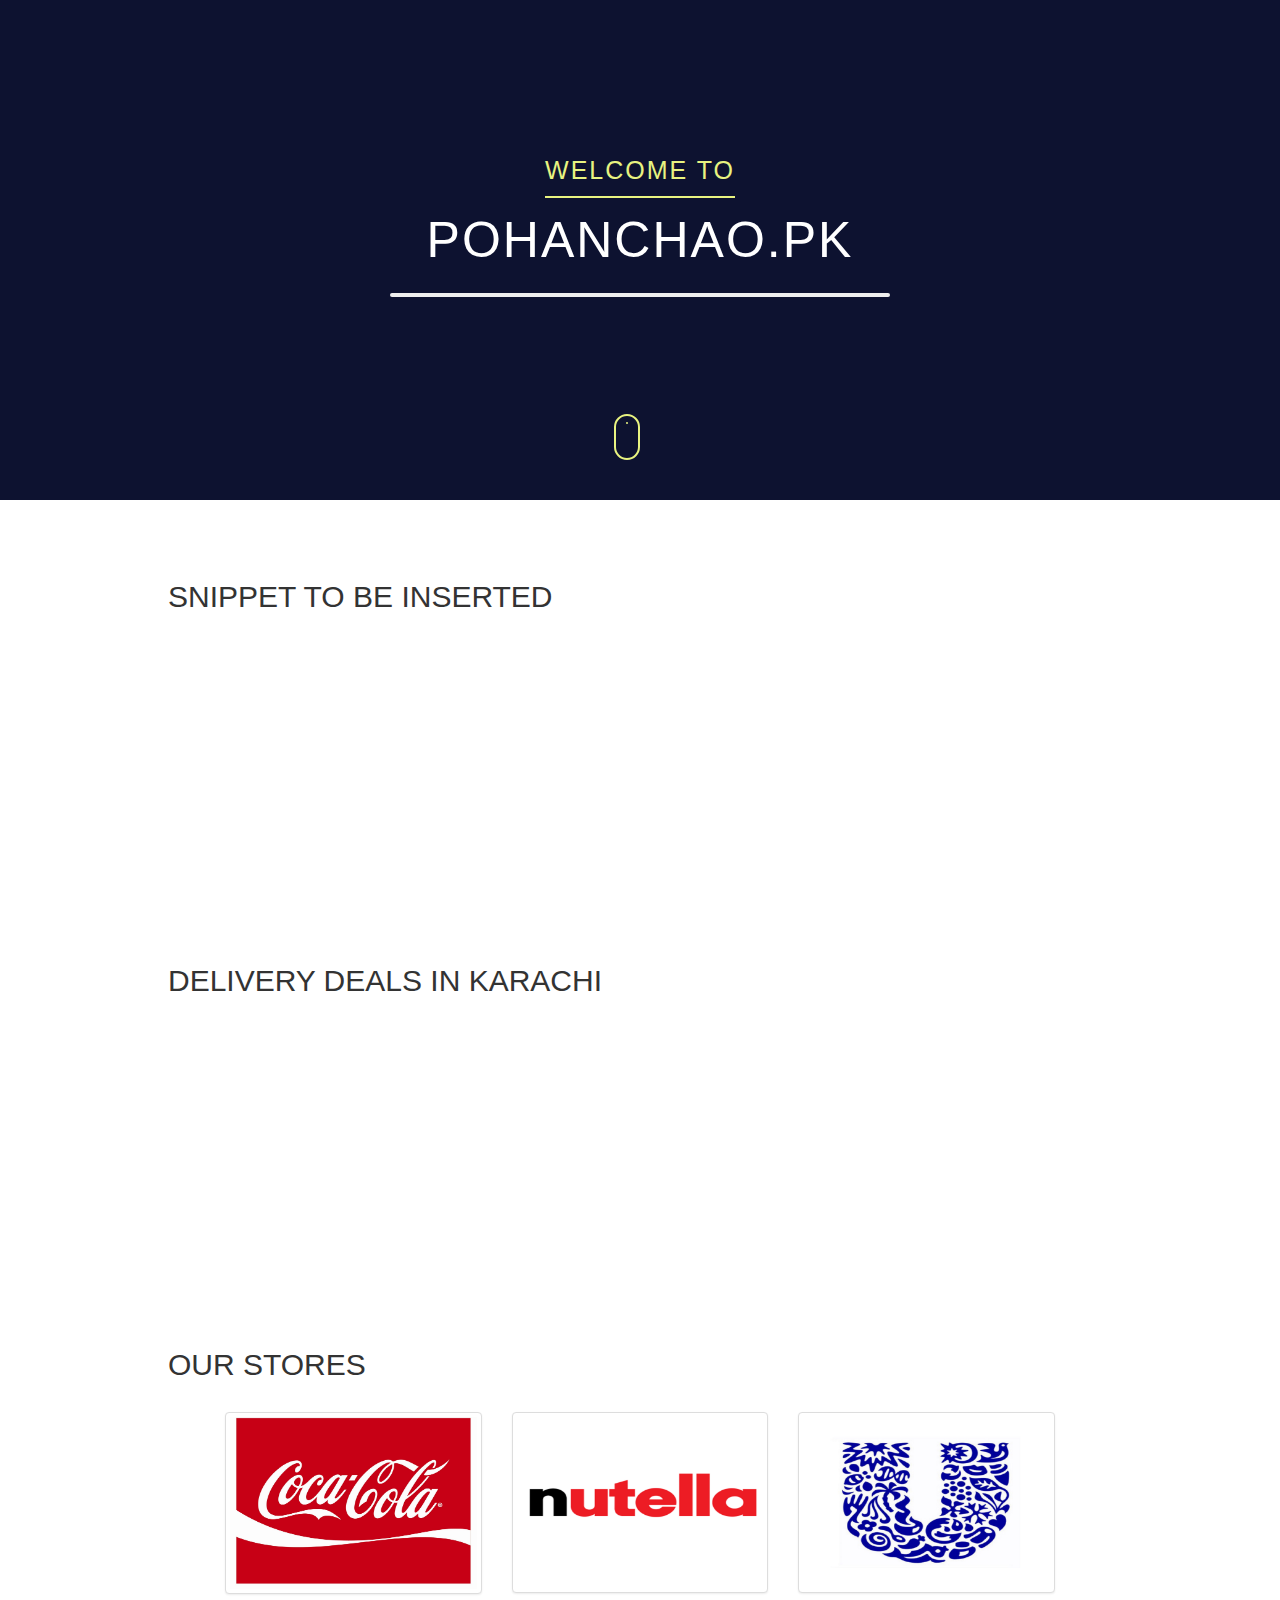
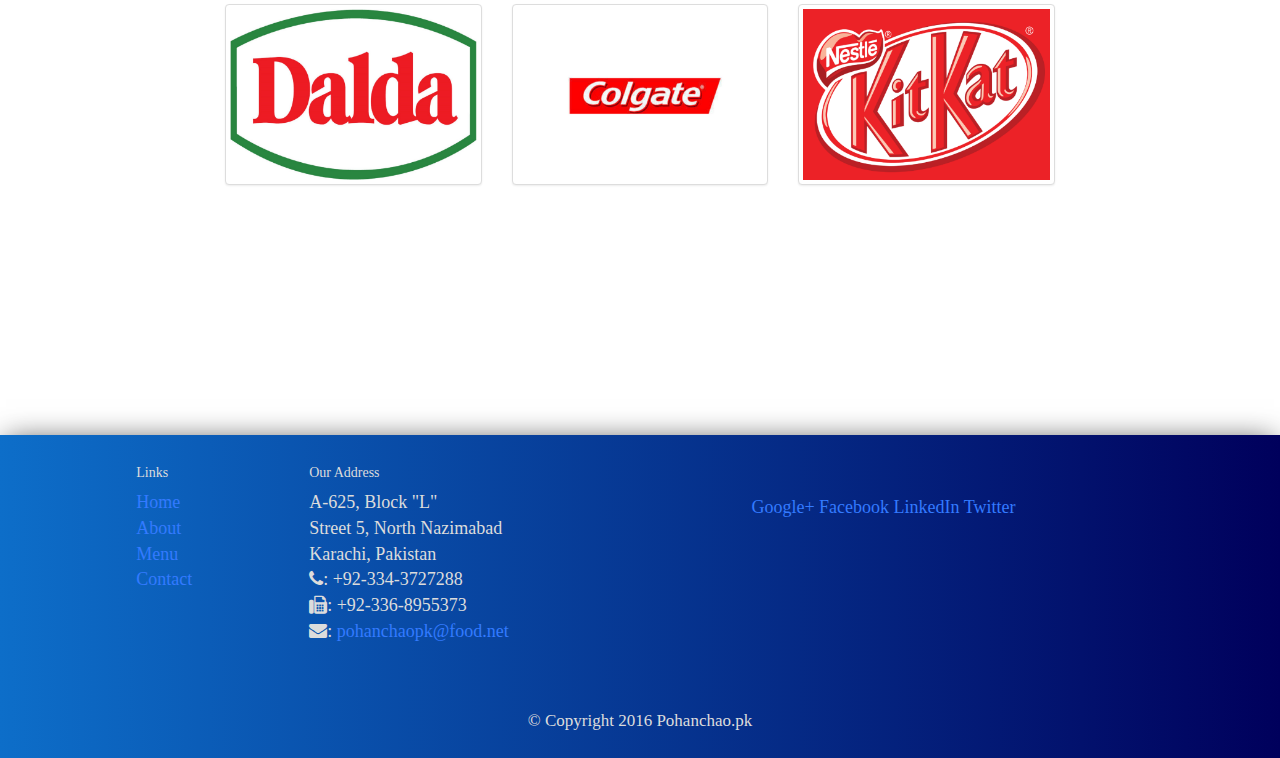
==== www/index.html @ 8aaaef54 "Adjustments in headers, footers, contents (Store) and also media queries, navigation left to be adju" ====
<!DOCTYPE html>
<html lang="en">

<head>

    <meta charset="utf-8">
    <meta http-equiv="X-UA-Compatible" content="IE=edge">
    <meta name="viewport" content="width=device-width, initial-scale=1">
    <meta name="description" content="">
    <meta name="author" content="">

    <title>Pohanchao.pk</title>

    <link href="bower_components/bootstrap/dist/css/bootstrap.min.css" rel="stylesheet">
    
    
    <link href="bower_components/bootstrap/dist/css/bootstrap-theme.min.css" rel="stylesheet">
    <link href="bower_components/font-awesome/css/font-awesome.min.css" rel="stylesheet">
    
    <link href="styles/mystyles.css" rel="stylesheet" type='text/css'>
    <link rel="stylesheet" href="styles/ourstores.css" type='text/css'>
    
    <!-- HTML5 Shim and Respond.js IE8 support of HTML5 elements and media queries -->
    <!-- WARNING: Respond.js doesn't work if you view the page via file:// -->
    <!--[if lt IE 9]>
        <script src="https://oss.maxcdn.com/libs/html5shiv/3.7.0/html5shiv.js"></script>
        <script src="https://oss.maxcdn.com/libs/respond.js/1.4.2/respond.min.js"></script>
    <![endif]-->
    
</head>

<body>
    <!-- USEFUL LINKS! -->
    <!-- http://codepen.io/MarcRay/pen/vmJBn -->

    <!-- Navigation -->
    <nav>
    </nav>

    <!-- Header -->
    <header class="main_h">

    <div class="rowHeader">
       
        <!-- <a class="logo" href="#">Pohanchao.pk</a> -->
        <div class="logo">Pohanchao.pk </div>
        <a href="#"><img src="images/logo.png" style="height: 40px; width: 30px;" alt="logo"></a>
        <div class="mobile-toggle">
            <span></span>
            <span></span>
            <span></span>
        </div>

        <nav>
            <ul>
                <li><a href="#"><h5><b>Sign Up</b>  <i class="fa fa-user-plus" aria-hidden="true"></i></h5></a></li>
                <li><a href="#"><h5><b>Sign In</b>  <i class="fa fa-user" aria-hidden="true"></i></h5></a></li>
                <li><a href="#"><h5><b>Guest?</b>   <i class="fa fa-users" aria-hidden="true"></i></h5></a></li>
                <li><a href=".sec04">
                <h5><b>Contact Us</b>  <span class="glyphicon glyphicon-earphone" aria-hidden="true"></span></h5></a></li>
            </ul>
        </nav>

    </div> <!-- / row -->

    </header>
    
    <div class="hero">

        <h1><span>Welcome To</span><br>POHANCHAO.PK</h1>
        
        <hr>

        <div class="mouse">
            <span></span>
        </div>

    </div>

    <div class="container">
       
         <div class="row">
          <div class="row content">
              <h1 class="sec01">Snippet to be inserted</h1>
          </div>
       
         </div>
       
         <div class="row">
          <div class="row content">
              <h1 class="sec02">Delivery Deals in Karachi</h1>
          </div>
         </div>
       
       
       <!-- STORE CONTENT 
         <div class="row">
          <div class="row content">
           <h1 class="sec03">Our Stores</h1>
           
           <img src="images/Dalda-logo-jpg.jpg" style="width:300px" alt="dalda_logo" class="img-thumbnail">
           <img src="..." alt="..." class="img-thumbnail">
           <img src="..." alt="..." class="img-thumbnail">
   
          </div>                      
         </div>
         
         -->
         <div class="row">
             
             <div class="row content">
               
               <h1 class="sec01">Our Stores</h1>
               <div class="row">
                    <div class="col-sm-4 portfolio-item">
                        <a href="#portfolioModal1" class="portfolio-link" data-toggle="modal">
                            <img src="images/Coca_cola_logo-2.jpg" class="img-thumbnail" alt="">
                        </a>
                    </div>
                    <div class="col-sm-4 portfolio-item">
                        <a href="#portfolioModal2" class="portfolio-link" data-toggle="modal">
                            <img src="images/Nutella-Logo.png" class="img-thumbnail" alt="">
                        </a>
                    </div>
                    <div class="col-sm-4 portfolio-item">
                        <a href="#portfolioModal3" class="portfolio-link" data-toggle="modal">
                            <img src="images/unilever-logo.jpg" class="img-thumbnail" alt="">
                        </a>
                    </div>
                </div>
                
                <div class="row">
                    <div class="col-sm-4 portfolio-item">
                        <a href="#portfolioModal6" class="portfolio-link" data-toggle="modal">
                            <img src="images/Dalda-logo-jpg.jpg" class="img-thumbnail" alt="">
                        </a>
                    </div>
                    <div class="col-sm-4 portfolio-item">
                        <a href="#portfolioModal4" class="portfolio-link" data-toggle="modal">
                            <img src="images/colgate-logo.jpg" class="img-thumbnail" alt="">
                        </a>
                    </div>
                    <div class="col-sm-4 portfolio-item">
                        <a href="#portfolioModal5" class="portfolio-link" data-toggle="modal">
                            <img src="images/KitKat_logo.svg.png" class="img-thumbnail" alt="">
                        </a>
                    </div>
                </div>
                
            </div>
            
            
         </div>
        
         
        
    </div>
    
    <footer class="row-footer">
           <div class="sec04">
           
            <div class="container">
                <div class="row">             
                    <div class="col-xs-4 col-sm-2">
                        <h5>Links</h5>
                        <ul class="list-unstyled">
                            <li><a href="#">Home</a></li>
                            <li><a href="#">About</a></li>
                            <li><a href="#">Menu</a></li>
                            <li><a href="#">Contact</a></li>
                        </ul>
                    </div>
                    <div class="col-xs-6 col-sm-5">
                        <h5>Our Address</h5>
                        <address>
                          A-625, Block "L"<br>
                          Street 5, North Nazimabad<br>
                          Karachi, Pakistan<br>
                          <i class="fa fa-phone"></i>: +92-334-3727288 <br>
                          <i class="fa fa-fax"></i>: +92-336-8955373 <br>
                          <i class="fa fa-envelope"></i>: <a href="mailto:confusion@food.net">pohanchaopk@food.net</a>
                       </address>
                    </div>
                    <div class="col-xs-12 col-sm-4">
                        <div style="padding: 40px 10px;">
                            <a href="#"> Google+ </a>
                            <a href="#"> Facebook </a>
                            <a href="#"> LinkedIn </a>
                            <a href="#"> Twitter </a>
                        </div>
                    </div>
                    <div class="col-xs-12 ">
                        <p style="padding:10px;"></p>
                        <p align=center>© Copyright 2016 Pohanchao.pk</p>
                    </div>
                </div>
            </div>
            
            </div>
        </footer>
        
<!-- OUR STORE MODALS -->
 
  <div class="portfolio-modal modal fade" id="portfolioModal1" tabindex="-1" role="dialog" aria-hidden="true">
        <div class="modal-content">
            <div class="close-modal" data-dismiss="modal">
                <div class="lr">
                    <div class="rl">
                    </div>
                </div>
            </div>
            <div class="container">
                <div class="row">
                    <div class="col-lg-8 col-lg-offset-2">
                        <div class="modal-body">
                            <h2>Project Title</h2>
                            <hr class="star-primary">
                            <img src="img/portfolio/cabin.png" class="img-responsive img-centered" alt="">
                            <p>Use this area of the page to describe your project. The icon above is part of a free icon set by <a href="https://sellfy.com/p/8Q9P/jV3VZ/">Flat Icons</a>. On their website, you can download their free set with 16 icons, or you can purchase the entire set with 146 icons for only $12!</p>
                            <ul class="list-inline item-details">
                                <li>Client:
                                    <strong><a href="http://startbootstrap.com">Start Bootstrap</a>
                                    </strong>
                                </li>
                                <li>Date:
                                    <strong><a href="http://startbootstrap.com">April 2014</a>
                                    </strong>
                                </li>
                                <li>Service:
                                    <strong><a href="http://startbootstrap.com">Web Development</a>
                                    </strong>
                                </li>
                            </ul>
                            <button type="button" class="btn btn-default" data-dismiss="modal"><i class="fa fa-times"></i> Close</button>
                        </div>
                    </div>
                </div>
            </div>
        </div>
    </div>
    <div class="portfolio-modal modal fade" id="portfolioModal2" tabindex="-1" role="dialog" aria-hidden="true">
        <div class="modal-content">
            <div class="close-modal" data-dismiss="modal">
                <div class="lr">
                    <div class="rl">
                    </div>
                </div>
            </div>
            <div class="container">
                <div class="row">
                    <div class="col-lg-8 col-lg-offset-2">
                        <div class="modal-body">
                            <h2>Project Title</h2>
                            <hr class="star-primary">
                            <img src="img/portfolio/cake.png" class="img-responsive img-centered" alt="">
                            <p>Use this area of the page to describe your project. The icon above is part of a free icon set by <a href="https://sellfy.com/p/8Q9P/jV3VZ/">Flat Icons</a>. On their website, you can download their free set with 16 icons, or you can purchase the entire set with 146 icons for only $12!</p>
                            <ul class="list-inline item-details">
                                <li>Client:
                                    <strong><a href="http://startbootstrap.com">Start Bootstrap</a>
                                    </strong>
                                </li>
                                <li>Date:
                                    <strong><a href="http://startbootstrap.com">April 2014</a>
                                    </strong>
                                </li>
                                <li>Service:
                                    <strong><a href="http://startbootstrap.com">Web Development</a>
                                    </strong>
                                </li>
                            </ul>
                            <button type="button" class="btn btn-default" data-dismiss="modal"><i class="fa fa-times"></i> Close</button>
                        </div>
                    </div>
                </div>
            </div>
        </div>
    </div>
    <div class="portfolio-modal modal fade" id="portfolioModal3" tabindex="-1" role="dialog" aria-hidden="true">
        <div class="modal-content">
            <div class="close-modal" data-dismiss="modal">
                <div class="lr">
                    <div class="rl">
                    </div>
                </div>
            </div>
            <div class="container">
                <div class="row">
                    <div class="col-lg-8 col-lg-offset-2">
                        <div class="modal-body">
                            <h2>Project Title</h2>
                            <hr class="star-primary">
                            <img src="img/portfolio/circus.png" class="img-responsive img-centered" alt="">
                            <p>Use this area of the page to describe your project. The icon above is part of a free icon set by <a href="https://sellfy.com/p/8Q9P/jV3VZ/">Flat Icons</a>. On their website, you can download their free set with 16 icons, or you can purchase the entire set with 146 icons for only $12!</p>
                            <ul class="list-inline item-details">
                                <li>Client:
                                    <strong><a href="http://startbootstrap.com">Start Bootstrap</a>
                                    </strong>
                                </li>
                                <li>Date:
                                    <strong><a href="http://startbootstrap.com">April 2014</a>
                                    </strong>
                                </li>
                                <li>Service:
                                    <strong><a href="http://startbootstrap.com">Web Development</a>
                                    </strong>
                                </li>
                            </ul>
                            <button type="button" class="btn btn-default" data-dismiss="modal"><i class="fa fa-times"></i> Close</button>
                        </div>
                    </div>
                </div>
            </div>
        </div>
    </div>
    <div class="portfolio-modal modal fade" id="portfolioModal4" tabindex="-1" role="dialog" aria-hidden="true">
        <div class="modal-content">
            <div class="close-modal" data-dismiss="modal">
                <div class="lr">
                    <div class="rl">
                    </div>
                </div>
            </div>
            <div class="container">
                <div class="row">
                    <div class="col-lg-8 col-lg-offset-2">
                        <div class="modal-body">
                            <h2>Project Title</h2>
                            <hr class="star-primary">
                            <img src="img/portfolio/game.png" class="img-responsive img-centered" alt="">
                            <p>Use this area of the page to describe your project. The icon above is part of a free icon set by <a href="https://sellfy.com/p/8Q9P/jV3VZ/">Flat Icons</a>. On their website, you can download their free set with 16 icons, or you can purchase the entire set with 146 icons for only $12!</p>
                            <ul class="list-inline item-details">
                                <li>Client:
                                    <strong><a href="http://startbootstrap.com">Start Bootstrap</a>
                                    </strong>
                                </li>
                                <li>Date:
                                    <strong><a href="http://startbootstrap.com">April 2014</a>
                                    </strong>
                                </li>
                                <li>Service:
                                    <strong><a href="http://startbootstrap.com">Web Development</a>
                                    </strong>
                                </li>
                            </ul>
                            <button type="button" class="btn btn-default" data-dismiss="modal"><i class="fa fa-times"></i> Close</button>
                        </div>
                    </div>
                </div>
            </div>
        </div>
    </div>
    <div class="portfolio-modal modal fade" id="portfolioModal5" tabindex="-1" role="dialog" aria-hidden="true">
        <div class="modal-content">
            <div class="close-modal" data-dismiss="modal">
                <div class="lr">
                    <div class="rl">
                    </div>
                </div>
            </div>
            <div class="container">
                <div class="row">
                    <div class="col-lg-8 col-lg-offset-2">
                        <div class="modal-body">
                            <h2>Project Title</h2>
                            <hr class="star-primary">
                            <img src="img/portfolio/safe.png" class="img-responsive img-centered" alt="">
                            <p>Use this area of the page to describe your project. The icon above is part of a free icon set by <a href="https://sellfy.com/p/8Q9P/jV3VZ/">Flat Icons</a>. On their website, you can download their free set with 16 icons, or you can purchase the entire set with 146 icons for only $12!</p>
                            <ul class="list-inline item-details">
                                <li>Client:
                                    <strong><a href="http://startbootstrap.com">Start Bootstrap</a>
                                    </strong>
                                </li>
                                <li>Date:
                                    <strong><a href="http://startbootstrap.com">April 2014</a>
                                    </strong>
                                </li>
                                <li>Service:
                                    <strong><a href="http://startbootstrap.com">Web Development</a>
                                    </strong>
                                </li>
                            </ul>
                            <button type="button" class="btn btn-default" data-dismiss="modal"><i class="fa fa-times"></i> Close</button>
                        </div>
                    </div>
                </div>
            </div>
        </div>
    </div>
    <div class="portfolio-modal modal fade" id="portfolioModal6" tabindex="-1" role="dialog" aria-hidden="true">
        <div class="modal-content">
            <div class="close-modal" data-dismiss="modal">
                <div class="lr">
                    <div class="rl">
                    </div>
                </div>
            </div>
            <div class="container">
                <div class="row">
                    <div class="col-lg-8 col-lg-offset-2">
                        <div class="modal-body">
                            <h2>Project Title</h2>
                            <hr class="star-primary">
                            <img src="img/portfolio/submarine.png" class="img-responsive img-centered" alt="">
                            <p>Use this area of the page to describe your project. The icon above is part of a free icon set by <a href="https://sellfy.com/p/8Q9P/jV3VZ/">Flat Icons</a>. On their website, you can download their free set with 16 icons, or you can purchase the entire set with 146 icons for only $12!</p>
                            <ul class="list-inline item-details">
                                <li>Client:
                                    <strong><a href="http://startbootstrap.com">Start Bootstrap</a>
                                    </strong>
                                </li>
                                <li>Date:
                                    <strong><a href="http://startbootstrap.com">April 2014</a>
                                    </strong>
                                </li>
                                <li>Service:
                                    <strong><a href="http://startbootstrap.com">Web Development</a>
                                    </strong>
                                </li>
                            </ul>
                            <button type="button" class="btn btn-default" data-dismiss="modal"><i class="fa fa-times"></i> Close</button>
                        </div>
                    </div>
                </div>
            </div>
        </div>
    </div>
   
   <!-- EO STORE MODALS -->
    
    <!-- jQuery -->
    <script src="bower_components/jquery/dist/jquery.min.js"></script>

    <!-- Bootstrap Core JavaScript -->
    <script src="bower_components/bootstrap/dist/js/bootstrap.min.js"></script>

    <!-- My scripts -->
    <script src="scripts/main.js"></script>
</body>

</html>
---- www/styles/mystyles.css ----
.main_h {
  position: fixed;
  top: 0px;
  max-height: 70px;
  z-index: 999;
  width: 100%;
  padding-top: 17px;
  background: none;
  overflow: hidden;
  -webkit-transition: all 0.3s;
  transition: all 0.3s;
  opacity: 0;
  top: -100px;
  padding-bottom: 6px;
  font-family: "Montserrat", sans-serif;
}
@media only screen and (max-width: 766px) {
  .main_h {
    padding-top: 25px;
  }
}

.open-nav {
  max-height: 400px !important;
}
.open-nav .mobile-toggle {
  transform: rotate(-90deg);
  -webkit-transform: rotate(-90deg);
}

.sticky {
  background:linear-gradient(to right, rgba(13,110,201,1) 0%, rgba(0,0,92,1) 100%);
  opacity: 1;
  top: 0px;
}

.logo {
  width: auto;
  font-size: 25px;
  color: ghostwhite;
  float: left;
  display: block;
  margin-top: 6px;
  line-height: 1;
  margin-bottom: 10px;
  margin-left: 50px;
    padding-left: 20px;
    padding-right: 20px;
}
@media only screen and (max-width: 766px) {
  .logo {
    float: none;
  }
}

nav {
  float: right;
  width: 60%;
}
@media only screen and (max-width: 766px) {
  nav {
    width: 100%;
  }
}
nav ul {
  list-style: none;
  overflow: hidden;
  text-align: right;
  float: right;
}
nav ul li h5 {
    font-size: 16px;
}
nav ul li a {
    color: gainsboro;
    text-decoration: none;
    transition: 0.5s;
}
nav ul li a:hover {
    color: ghostwhite;
    text-decoration: none;
}
@media only screen and (max-width: 766px) {
  nav ul {
    padding-top: 10px;
    margin-bottom: 22px;
    float: left;
    text-align: center;
    width: 100%;
  }
}
nav ul li {
    display: inline-block;
    padding-left: 15px;
    padding-right: 15px;
    line-height: 1.5;
}


@media only screen and (max-width: 766px) {
  nav ul li {
    width: 100%;
    padding: 7px 0;
    margin: 0;
  }
}
nav ul a {
  color: #888888;
  text-transform: uppercase;
  font-size: 12px;
}

.mobile-toggle {
  display: none;
  cursor: pointer;
  font-size: 20px;
  position: absolute;
  right: 22px;
  top: 0;
  width: 30px;
  -webkit-transition: all 200ms ease-in;
  -moz-transition: all 200ms ease-in;
  transition: all 200ms ease-in;
}
@media only screen and (max-width: 766px) {
  .mobile-toggle {
    display: block;
  }
    .rowHeader a img {
        display: none;
    }
    
}
.mobile-toggle span {
  width: 30px;
  height: 4px;
  margin-bottom: 6px;
  border-radius: 1000px;
  background: #8f8f8f;
  display: block;
}

.row {
  padding: 0 2%;
  margin: 0 auto;
}
.rowHeader,.row {
    width: 100%;
    max-width: 95%;
    position: relative;
}

* {
  box-sizing: border-box;
}

body {
  background: white;
  font-family: "Cardo", serif;
  font-weight: 300;
  -webkit-font-smoothing: antialiased;
}
header {
    box-shadow: 0px 0px 28px -6px rgba(0,0,0,0.75);
}

footer { 
    color: gainsboro;
    padding-top: 20px;
    box-shadow: 0px 0px 28px -6px rgba(0,0,0,0.75);
    background: linear-gradient(to right, rgba(13,110,201,1) 0%, rgba(0,0,92,1) 100%);
    font-size: 18px;
}
footer a {
    color: #337AFF;
}
footer a:hover {
    color: gainsboro;
}

hr {
    border-top: 4px solid #eee;
    width: 500px;
    border-radius: 7px;
}

a {
  text-decoration: none;
}

h1 {
  font-size: 30px;
  line-height: 1.8;
  text-transform: uppercase;
  font-family: "Montserrat", sans-serif;
}

p {
  margin-bottom: 20px;
  font-size: 17px;
  line-height: 2;
}

.content {
  padding: 50px 2% 250px;
}

.hero {
  position: relative;
  background: url("../images/Profile.png") no-repeat center center fixed;
  -webkit-background-size: cover;
  -moz-background-size: cover;
  background-size: cover;
  text-align: center;
  color: #fff;
  padding-top: 110px;
  min-height: 500px;
  letter-spacing: 2px;
  font-family: "Montserrat", sans-serif;
}
.hero h1 {
  font-size: 50px;
  line-height: 1.3;
}
.hero h1 span {
  font-size: 25px;
  color: #e8f380;
  border-bottom: 2px solid #e8f380;
  padding-bottom: 12px;
  line-height: 3;
}

.mouse {
  display: block;
  margin: 0 auto;
  width: 26px;
  height: 46px;
  border-radius: 13px;
  border: 2px solid #e8f380;
  position: absolute;
  bottom: 40px;
  position: absolute;
  left: 50%;
  margin-left: -26px;
}
.mouse span {
  display: block;
  margin: 6px auto;
  width: 2px;
  height: 2px;
  border-radius: 4px;
  background: #e8f380;
  border: 1px solid transparent;
  -webkit-animation-duration: 1s;
  animation-duration: 1s;
  -webkit-animation-fill-mode: both;
  animation-fill-mode: both;
  -webkit-animation-iteration-count: infinite;
  animation-iteration-count: infinite;
  -webkit-animation-name: scroll;
  animation-name: scroll;
}

@-webkit-keyframes scroll {
  0% {
    opacity: 1;
    -webkit-transform: translateY(0);
    transform: translateY(0);
  }

  100% {
    opacity: 0;
    -webkit-transform: translateY(20px);
    transform: translateY(20px);
  }
}
@keyframes scroll {
  0% {
    opacity: 1;
    -webkit-transform: translateY(0);
    -ms-transform: translateY(0);
    transform: translateY(0);
  }

  100% {
    opacity: 0;
    -webkit-transform: translateY(20px);
    -ms-transform: translateY(20px);
    transform: translateY(20px);
  }
}
---- www/styles/ourstores.css ----
.portfolio-item img {
    margin-top: 10px;
}
#portfolio .portfolio-item {
  margin: 0 0 15px;
  right: 0;
}
#portfolio .portfolio-item .portfolio-link {
  display: block;
  position: relative;
  max-width: 400px;
  margin: 0 auto;
}
#portfolio .portfolio-item .portfolio-link .caption {
  background: rgba(24, 188, 156, 0.9);
  position: absolute;
  width: 100%;
  height: 100%;
  opacity: 0;
  transition: all ease 0.5s;
  -webkit-transition: all ease 0.5s;
  -moz-transition: all ease 0.5s;
}
#portfolio .portfolio-item .portfolio-link .caption:hover {
  opacity: 1;
}
#portfolio .portfolio-item .portfolio-link .caption .caption-content {
  position: absolute;
  width: 100%;
  height: 20px;
  font-size: 20px;
  text-align: center;
  top: 50%;
  margin-top: -12px;
  color: white;
}
#portfolio .portfolio-item .portfolio-link .caption .caption-content i {
  margin-top: -12px;
}
#portfolio .portfolio-item .portfolio-link .caption .caption-content h3,
#portfolio .portfolio-item .portfolio-link .caption .caption-content h4 {
  margin: 0;
}
#portfolio * {
  z-index: 2;
}
.portfolio-modal .modal-content {
  border-radius: 0;
  background-clip: border-box;
  -webkit-box-shadow: none;
  box-shadow: none;
  border: none;
  min-height: 100%;
  padding: 100px 0;
  text-align: center;
}
.portfolio-modal .modal-content h2 {
  margin: 0;
  font-size: 3em;
}
.portfolio-modal .modal-content img {
  margin-bottom: 30px;
}
.portfolio-modal .modal-content .item-details {
  margin: 30px 0;
}
.portfolio-modal .close-modal {
  position: absolute;
  width: 75px;
  height: 75px;
  background-color: transparent;
  top: 25px;
  right: 25px;
  cursor: pointer;
}
.portfolio-modal .close-modal:hover {
  opacity: 0.3;
}
.portfolio-modal .close-modal .lr {
  height: 75px;
  width: 1px;
  margin-left: 35px;
  background-color: #2C3E50;
  transform: rotate(45deg);
  -ms-transform: rotate(45deg);
  /* IE 9 */
  -webkit-transform: rotate(45deg);
  /* Safari and Chrome */
  z-index: 1051;
}
.portfolio-modal .close-modal .lr .rl {
  height: 75px;
  width: 1px;
  background-color: #2C3E50;
  transform: rotate(90deg);
  -ms-transform: rotate(90deg);
  /* IE 9 */
  -webkit-transform: rotate(90deg);
  /* Safari and Chrome */
  z-index: 1052;
}
.portfolio-modal .modal-backdrop {
  opacity: 0;
  display: none;
}
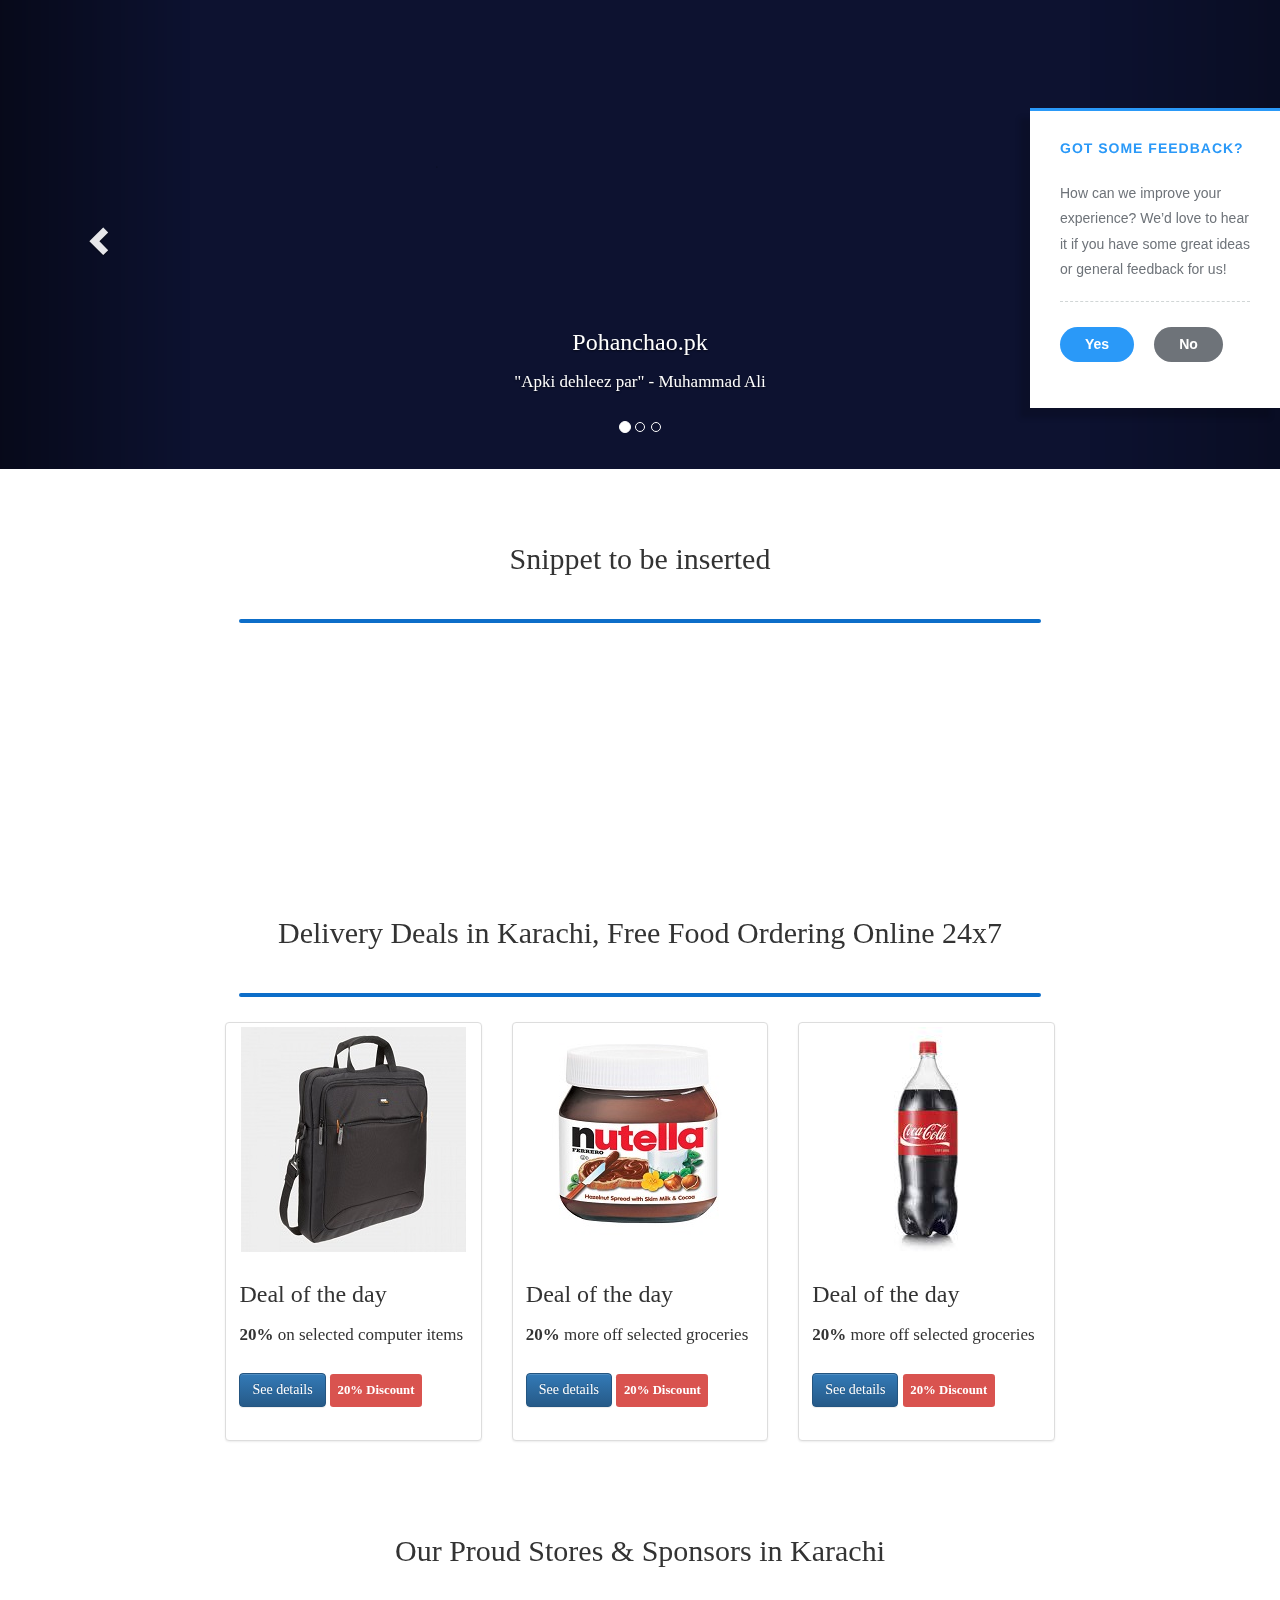
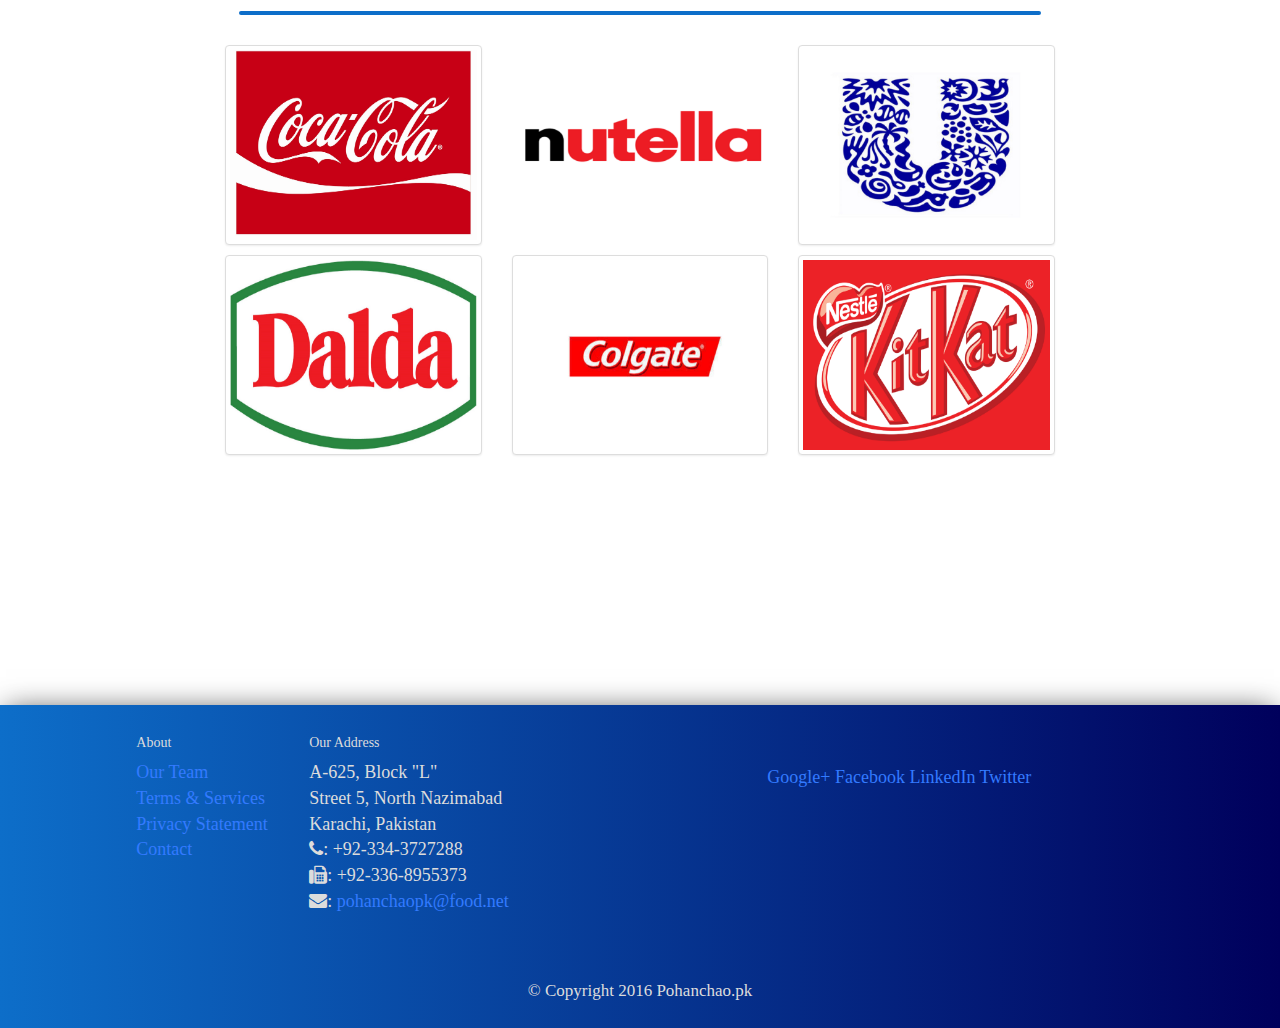
==== commit cf8f798e: "header,logo,content,footer,feedback completed with responsive design. Snippet to be customized by ha" ====
--- a/www/index.html
+++ b/www/index.html
@@ -18,8 +18,7 @@
     <link href="bower_components/font-awesome/css/font-awesome.min.css" rel="stylesheet">
     
     <link href="styles/mystyles.css" rel="stylesheet" type='text/css'>
-    <link rel="stylesheet" href="styles/ourstores.css" type='text/css'>
-    
+    <link rel="stylesheet" href="styles/ourstores.css" type="text/css">
     <!-- HTML5 Shim and Respond.js IE8 support of HTML5 elements and media queries -->
     <!-- WARNING: Respond.js doesn't work if you view the page via file:// -->
     <!--[if lt IE 9]>
@@ -39,12 +38,10 @@
 
     <!-- Header -->
     <header class="main_h">
-
     <div class="rowHeader">
-       
         <!-- <a class="logo" href="#">Pohanchao.pk</a> -->
         <div class="logo">Pohanchao.pk </div>
-        <a href="#"><img src="images/logo.png" style="height: 40px; width: 30px;" alt="logo"></a>
+        <a href="#"><img src="images/logo.png" style="height: 40px; width: 30px; margin-top:-5px" alt="logo"></a>
         <div class="mobile-toggle">
             <span></span>
             <span></span>
@@ -65,6 +62,7 @@
 
     </header>
     
+    <!--
     <div class="hero">
 
         <h1><span>Welcome To</span><br>POHANCHAO.PK</h1>
@@ -76,85 +74,163 @@
         </div>
 
     </div>
-
+    -->
+    
+   <div id="carousel-example" class="carousel slide" data-ride="carousel">
+  <ol class="carousel-indicators">
+    <li data-target="#carousel-example" data-slide-to="0" class="active"></li>
+    <li data-target="#carousel-example" data-slide-to="1"></li>
+    <li data-target="#carousel-example" data-slide-to="2"></li>
+  </ol>
+
+  <div class="carousel-inner">
+    <div class="item active">
+      <a href="#"><img src="images/slider_images/sample1.png" /></a>
+      <div class="carousel-caption">
+        <h3>Pohanchao.pk</h3>
+        <p>"Apki dehleez par" - Muhammad Ali</p>
+      </div>
+    </div>
+    <div class="item">
+      <a href="#"><img src="images/slider_images/sample2.png" /></a>
+      <div class="carousel-caption">
+        <h3>Who we are?</h3>
+        <p>A very enthsiastic team with professional working experience</p>
+      </div>
+    </div>
+    <div class="item">
+      <a href="#"><img src="images/slider_images/sample3.png" /></a>
+      <div class="carousel-caption">
+        <h3>What do we offer?</h3>
+        <p>24x7 Free Delivery</p>
+      </div>
+    </div>
+  </div>
+
+  <a class="left carousel-control" href="#carousel-example" data-slide="prev">
+    <span class="glyphicon glyphicon-chevron-left"></span>
+  </a>
+  <a class="right carousel-control" href="#carousel-example" data-slide="next">
+    <span class="glyphicon glyphicon-chevron-right"></span>
+  </a>
+</div>
+   
     <div class="container">
        
          <div class="row">
-          <div class="row content">
-              <h1 class="sec01">Snippet to be inserted</h1>
+          <div class="row content snippet">
+              <h1 class="sec01 headings">Snippet to be inserted</h1>
+              <hr>
           </div>
        
          </div>
        
          <div class="row">
-          <div class="row content">
-              <h1 class="sec02">Delivery Deals in Karachi</h1>
-          </div>
-         </div>
-       
-       
-       <!-- STORE CONTENT 
-         <div class="row">
-          <div class="row content">
-           <h1 class="sec03">Our Stores</h1>
-           
-           <img src="images/Dalda-logo-jpg.jpg" style="width:300px" alt="dalda_logo" class="img-thumbnail">
-           <img src="..." alt="..." class="img-thumbnail">
-           <img src="..." alt="..." class="img-thumbnail">
-   
-          </div>                      
+          <div class="row">
+              <h1 class="sec02 headings">Delivery Deals in Karachi, Free Food Ordering Online 24x7</h1>
+              <hr>
+              <div class="row" style="margin-top:25px">
+                  <div class="col-sm-6 col-md-4">
+                    <div class="thumbnail">
+                      <img src="images/deals-imgs/laptop-bag.jpg" alt="deal_01">
+                      <div class="caption">
+                        <h3>Deal of the day</h3>
+                        <p><b>20%</b> on selected computer items</p>
+                          <p><a href="#" class="btn btn-primary" role="button">See details</a> <span class="label label-danger label-xs dealLabel">20% Discount</span></p>
+                      </div>
+                    </div>
+                  </div>
+                  <div class="col-sm-6 col-md-4">
+                    <div class="thumbnail">
+                      <img src="images/deals-imgs/nutella-deal.jpg" alt="deal_02">
+                      <div class="caption">
+                        <h3>Deal of the day</h3>
+                        <p><b>20%</b> more off selected groceries</p>
+                          <p><a href="#" class="btn btn-primary" role="button">See details</a> <span class="label label-danger label-xs dealLabel">20% Discount</span></p>
+                      </div>
+                    </div>
+                  </div>
+                  <div class="col-sm-6 col-md-4">
+                    <div class="thumbnail">
+                      <img src="images/deals-imgs/coke-deal.jpg" alt="deal_03">
+                      <div class="caption">
+                        <h3>Deal of the day</h3>
+                        <p><b>20%</b> more off selected groceries</p>
+                          <p><a href="#" class="btn btn-primary" role="button">See details</a> <span class="label label-danger label-xs dealLabel">20% Discount</span> </p>
+                      </div>
+                    </div>
+                  </div>
+                  
+              </div>
+          </div>
          </div>
          
-         -->
+         
          <div class="row">
-             
              <div class="row content">
                
-               <h1 class="sec01">Our Stores</h1>
+               <h1 class="sec01 headings">Our Proud Stores & Sponsors in Karachi</h1>
+               <hr>
                <div class="row">
-                    <div class="col-sm-4 portfolio-item">
-                        <a href="#portfolioModal1" class="portfolio-link" data-toggle="modal">
+                    <div class="col-sm-4 grow">
+                        <a href="" class="portfolio-link" data-toggle="modal">
                             <img src="images/Coca_cola_logo-2.jpg" class="img-thumbnail" alt="">
                         </a>
                     </div>
-                    <div class="col-sm-4 portfolio-item">
-                        <a href="#portfolioModal2" class="portfolio-link" data-toggle="modal">
-                            <img src="images/Nutella-Logo.png" class="img-thumbnail" alt="">
-                        </a>
-                    </div>
-                    <div class="col-sm-4 portfolio-item">
-                        <a href="#portfolioModal3" class="portfolio-link" data-toggle="modal">
+                    <div class="col-sm-4 grow">
+                        <a href="#" class="portfolio-link" data-toggle="modal">
+                            <img src="images/Nutella-Logo.png" class="img-responsive" alt="">
+                        </a>
+                    </div>
+                    <div class="col-sm-4 grow">
+                        <a href="#" class="portfolio-link" data-toggle="modal">
                             <img src="images/unilever-logo.jpg" class="img-thumbnail" alt="">
                         </a>
                     </div>
                 </div>
                 
                 <div class="row">
-                    <div class="col-sm-4 portfolio-item">
+                    <div class="col-sm-4 grow">
                         <a href="#portfolioModal6" class="portfolio-link" data-toggle="modal">
                             <img src="images/Dalda-logo-jpg.jpg" class="img-thumbnail" alt="">
                         </a>
                     </div>
-                    <div class="col-sm-4 portfolio-item">
+                    <div class="col-sm-4 grow">
                         <a href="#portfolioModal4" class="portfolio-link" data-toggle="modal">
                             <img src="images/colgate-logo.jpg" class="img-thumbnail" alt="">
                         </a>
                     </div>
-                    <div class="col-sm-4 portfolio-item">
+                    <div class="col-sm-4 grow">
                         <a href="#portfolioModal5" class="portfolio-link" data-toggle="modal">
                             <img src="images/KitKat_logo.svg.png" class="img-thumbnail" alt="">
                         </a>
                     </div>
                 </div>
-                
             </div>
-            
-            
          </div>
         
          
         
     </div>
+    
+    <!-- FEEDBACK FORM -->
+    
+    <div class="usrp-fb-2 is-expanded">            
+
+          <div class="usrp-fb-state-expanded">
+              <div class="usrp-fb-title">GOT SOME FEEDBACK?</div>
+              How can we improve your experience? We’d love to hear it if you have some great ideas or general feedback for us!
+              <div class="usrp-fb-divider"></div>
+              <div class="usrp-fb-btn usrp-fb-btn-yes">Yes</div>
+              <div class="usrp-fb-btn">No</div>
+          </div>
+
+          
+          <div class="usrp-fb-state-collapsed">
+              <div class="usrp-fb-title">FEEDBACK</div>
+          </div>
+    
+    </div><!-- EO FEEDBACK FORM -->
     
     <footer class="row-footer">
            <div class="sec04">
@@ -162,12 +238,12 @@
             <div class="container">
                 <div class="row">             
                     <div class="col-xs-4 col-sm-2">
-                        <h5>Links</h5>
+                        <h5>About</h5>
                         <ul class="list-unstyled">
-                            <li><a href="#">Home</a></li>
-                            <li><a href="#">About</a></li>
-                            <li><a href="#">Menu</a></li>
-                            <li><a href="#">Contact</a></li>
+                            <li><a href="#">Our Team</a></li>
+                            <li><a href="#">Terms & Services</a></li>
+                            <li><a href="#">Privacy Statement</a></li>
+                            <li><a href="">Contact</a></li>
                         </ul>
                     </div>
                     <div class="col-xs-6 col-sm-5">
@@ -181,7 +257,7 @@
                           <i class="fa fa-envelope"></i>: <a href="mailto:confusion@food.net">pohanchaopk@food.net</a>
                        </address>
                     </div>
-                    <div class="col-xs-12 col-sm-4">
+                    <div class="col-xs-12 col-sm-4" style="text-align:center">
                         <div style="padding: 40px 10px;">
                             <a href="#"> Google+ </a>
                             <a href="#"> Facebook </a>
@@ -197,235 +273,8 @@
             </div>
             
             </div>
-        </footer>
-        
-<!-- OUR STORE MODALS -->
- 
-  <div class="portfolio-modal modal fade" id="portfolioModal1" tabindex="-1" role="dialog" aria-hidden="true">
-        <div class="modal-content">
-            <div class="close-modal" data-dismiss="modal">
-                <div class="lr">
-                    <div class="rl">
-                    </div>
-                </div>
-            </div>
-            <div class="container">
-                <div class="row">
-                    <div class="col-lg-8 col-lg-offset-2">
-                        <div class="modal-body">
-                            <h2>Project Title</h2>
-                            <hr class="star-primary">
-                            <img src="img/portfolio/cabin.png" class="img-responsive img-centered" alt="">
-                            <p>Use this area of the page to describe your project. The icon above is part of a free icon set by <a href="https://sellfy.com/p/8Q9P/jV3VZ/">Flat Icons</a>. On their website, you can download their free set with 16 icons, or you can purchase the entire set with 146 icons for only $12!</p>
-                            <ul class="list-inline item-details">
-                                <li>Client:
-                                    <strong><a href="http://startbootstrap.com">Start Bootstrap</a>
-                                    </strong>
-                                </li>
-                                <li>Date:
-                                    <strong><a href="http://startbootstrap.com">April 2014</a>
-                                    </strong>
-                                </li>
-                                <li>Service:
-                                    <strong><a href="http://startbootstrap.com">Web Development</a>
-                                    </strong>
-                                </li>
-                            </ul>
-                            <button type="button" class="btn btn-default" data-dismiss="modal"><i class="fa fa-times"></i> Close</button>
-                        </div>
-                    </div>
-                </div>
-            </div>
-        </div>
-    </div>
-    <div class="portfolio-modal modal fade" id="portfolioModal2" tabindex="-1" role="dialog" aria-hidden="true">
-        <div class="modal-content">
-            <div class="close-modal" data-dismiss="modal">
-                <div class="lr">
-                    <div class="rl">
-                    </div>
-                </div>
-            </div>
-            <div class="container">
-                <div class="row">
-                    <div class="col-lg-8 col-lg-offset-2">
-                        <div class="modal-body">
-                            <h2>Project Title</h2>
-                            <hr class="star-primary">
-                            <img src="img/portfolio/cake.png" class="img-responsive img-centered" alt="">
-                            <p>Use this area of the page to describe your project. The icon above is part of a free icon set by <a href="https://sellfy.com/p/8Q9P/jV3VZ/">Flat Icons</a>. On their website, you can download their free set with 16 icons, or you can purchase the entire set with 146 icons for only $12!</p>
-                            <ul class="list-inline item-details">
-                                <li>Client:
-                                    <strong><a href="http://startbootstrap.com">Start Bootstrap</a>
-                                    </strong>
-                                </li>
-                                <li>Date:
-                                    <strong><a href="http://startbootstrap.com">April 2014</a>
-                                    </strong>
-                                </li>
-                                <li>Service:
-                                    <strong><a href="http://startbootstrap.com">Web Development</a>
-                                    </strong>
-                                </li>
-                            </ul>
-                            <button type="button" class="btn btn-default" data-dismiss="modal"><i class="fa fa-times"></i> Close</button>
-                        </div>
-                    </div>
-                </div>
-            </div>
-        </div>
-    </div>
-    <div class="portfolio-modal modal fade" id="portfolioModal3" tabindex="-1" role="dialog" aria-hidden="true">
-        <div class="modal-content">
-            <div class="close-modal" data-dismiss="modal">
-                <div class="lr">
-                    <div class="rl">
-                    </div>
-                </div>
-            </div>
-            <div class="container">
-                <div class="row">
-                    <div class="col-lg-8 col-lg-offset-2">
-                        <div class="modal-body">
-                            <h2>Project Title</h2>
-                            <hr class="star-primary">
-                            <img src="img/portfolio/circus.png" class="img-responsive img-centered" alt="">
-                            <p>Use this area of the page to describe your project. The icon above is part of a free icon set by <a href="https://sellfy.com/p/8Q9P/jV3VZ/">Flat Icons</a>. On their website, you can download their free set with 16 icons, or you can purchase the entire set with 146 icons for only $12!</p>
-                            <ul class="list-inline item-details">
-                                <li>Client:
-                                    <strong><a href="http://startbootstrap.com">Start Bootstrap</a>
-                                    </strong>
-                                </li>
-                                <li>Date:
-                                    <strong><a href="http://startbootstrap.com">April 2014</a>
-                                    </strong>
-                                </li>
-                                <li>Service:
-                                    <strong><a href="http://startbootstrap.com">Web Development</a>
-                                    </strong>
-                                </li>
-                            </ul>
-                            <button type="button" class="btn btn-default" data-dismiss="modal"><i class="fa fa-times"></i> Close</button>
-                        </div>
-                    </div>
-                </div>
-            </div>
-        </div>
-    </div>
-    <div class="portfolio-modal modal fade" id="portfolioModal4" tabindex="-1" role="dialog" aria-hidden="true">
-        <div class="modal-content">
-            <div class="close-modal" data-dismiss="modal">
-                <div class="lr">
-                    <div class="rl">
-                    </div>
-                </div>
-            </div>
-            <div class="container">
-                <div class="row">
-                    <div class="col-lg-8 col-lg-offset-2">
-                        <div class="modal-body">
-                            <h2>Project Title</h2>
-                            <hr class="star-primary">
-                            <img src="img/portfolio/game.png" class="img-responsive img-centered" alt="">
-                            <p>Use this area of the page to describe your project. The icon above is part of a free icon set by <a href="https://sellfy.com/p/8Q9P/jV3VZ/">Flat Icons</a>. On their website, you can download their free set with 16 icons, or you can purchase the entire set with 146 icons for only $12!</p>
-                            <ul class="list-inline item-details">
-                                <li>Client:
-                                    <strong><a href="http://startbootstrap.com">Start Bootstrap</a>
-                                    </strong>
-                                </li>
-                                <li>Date:
-                                    <strong><a href="http://startbootstrap.com">April 2014</a>
-                                    </strong>
-                                </li>
-                                <li>Service:
-                                    <strong><a href="http://startbootstrap.com">Web Development</a>
-                                    </strong>
-                                </li>
-                            </ul>
-                            <button type="button" class="btn btn-default" data-dismiss="modal"><i class="fa fa-times"></i> Close</button>
-                        </div>
-                    </div>
-                </div>
-            </div>
-        </div>
-    </div>
-    <div class="portfolio-modal modal fade" id="portfolioModal5" tabindex="-1" role="dialog" aria-hidden="true">
-        <div class="modal-content">
-            <div class="close-modal" data-dismiss="modal">
-                <div class="lr">
-                    <div class="rl">
-                    </div>
-                </div>
-            </div>
-            <div class="container">
-                <div class="row">
-                    <div class="col-lg-8 col-lg-offset-2">
-                        <div class="modal-body">
-                            <h2>Project Title</h2>
-                            <hr class="star-primary">
-                            <img src="img/portfolio/safe.png" class="img-responsive img-centered" alt="">
-                            <p>Use this area of the page to describe your project. The icon above is part of a free icon set by <a href="https://sellfy.com/p/8Q9P/jV3VZ/">Flat Icons</a>. On their website, you can download their free set with 16 icons, or you can purchase the entire set with 146 icons for only $12!</p>
-                            <ul class="list-inline item-details">
-                                <li>Client:
-                                    <strong><a href="http://startbootstrap.com">Start Bootstrap</a>
-                                    </strong>
-                                </li>
-                                <li>Date:
-                                    <strong><a href="http://startbootstrap.com">April 2014</a>
-                                    </strong>
-                                </li>
-                                <li>Service:
-                                    <strong><a href="http://startbootstrap.com">Web Development</a>
-                                    </strong>
-                                </li>
-                            </ul>
-                            <button type="button" class="btn btn-default" data-dismiss="modal"><i class="fa fa-times"></i> Close</button>
-                        </div>
-                    </div>
-                </div>
-            </div>
-        </div>
-    </div>
-    <div class="portfolio-modal modal fade" id="portfolioModal6" tabindex="-1" role="dialog" aria-hidden="true">
-        <div class="modal-content">
-            <div class="close-modal" data-dismiss="modal">
-                <div class="lr">
-                    <div class="rl">
-                    </div>
-                </div>
-            </div>
-            <div class="container">
-                <div class="row">
-                    <div class="col-lg-8 col-lg-offset-2">
-                        <div class="modal-body">
-                            <h2>Project Title</h2>
-                            <hr class="star-primary">
-                            <img src="img/portfolio/submarine.png" class="img-responsive img-centered" alt="">
-                            <p>Use this area of the page to describe your project. The icon above is part of a free icon set by <a href="https://sellfy.com/p/8Q9P/jV3VZ/">Flat Icons</a>. On their website, you can download their free set with 16 icons, or you can purchase the entire set with 146 icons for only $12!</p>
-                            <ul class="list-inline item-details">
-                                <li>Client:
-                                    <strong><a href="http://startbootstrap.com">Start Bootstrap</a>
-                                    </strong>
-                                </li>
-                                <li>Date:
-                                    <strong><a href="http://startbootstrap.com">April 2014</a>
-                                    </strong>
-                                </li>
-                                <li>Service:
-                                    <strong><a href="http://startbootstrap.com">Web Development</a>
-                                    </strong>
-                                </li>
-                            </ul>
-                            <button type="button" class="btn btn-default" data-dismiss="modal"><i class="fa fa-times"></i> Close</button>
-                        </div>
-                    </div>
-                </div>
-            </div>
-        </div>
-    </div>
-   
-   <!-- EO STORE MODALS -->
-    
+    </footer>
+
     <!-- jQuery -->
     <script src="bower_components/jquery/dist/jquery.min.js"></script>
 
@@ -434,6 +283,7 @@
 
     <!-- My scripts -->
     <script src="scripts/main.js"></script>
+
 </body>
 
 </html>
--- a/www/styles/mystyles.css
+++ b/www/styles/mystyles.css
@@ -15,11 +15,7 @@
   padding-bottom: 6px;
   font-family: "Montserrat", sans-serif;
 }
-@media only screen and (max-width: 766px) {
-  .main_h {
-    padding-top: 25px;
-  }
-}
+
 
 .open-nav {
   max-height: 400px !important;
@@ -48,21 +44,12 @@
     padding-left: 20px;
     padding-right: 20px;
 }
-@media only screen and (max-width: 766px) {
-  .logo {
-    float: none;
-  }
-}
 
 nav {
   float: right;
   width: 60%;
 }
-@media only screen and (max-width: 766px) {
-  nav {
-    width: 100%;
-  }
-}
+
 nav ul {
   list-style: none;
   overflow: hidden;
@@ -81,15 +68,7 @@
     color: ghostwhite;
     text-decoration: none;
 }
-@media only screen and (max-width: 766px) {
-  nav ul {
-    padding-top: 10px;
-    margin-bottom: 22px;
-    float: left;
-    text-align: center;
-    width: 100%;
-  }
-}
+
 nav ul li {
     display: inline-block;
     padding-left: 15px;
@@ -98,13 +77,7 @@
 }
 
 
-@media only screen and (max-width: 766px) {
-  nav ul li {
-    width: 100%;
-    padding: 7px 0;
-    margin: 0;
-  }
-}
+
 nav ul a {
   color: #888888;
   text-transform: uppercase;
@@ -123,15 +96,7 @@
   -moz-transition: all 200ms ease-in;
   transition: all 200ms ease-in;
 }
-@media only screen and (max-width: 766px) {
-  .mobile-toggle {
-    display: block;
-  }
-    .rowHeader a img {
-        display: none;
-    }
-    
-}
+
 .mobile-toggle span {
   width: 30px;
   height: 4px;
@@ -180,8 +145,8 @@
 }
 
 hr {
-    border-top: 4px solid #eee;
-    width: 500px;
+    border-top: 4px solid rgba(13,110,201,01);
+    width: 85%;
     border-radius: 7px;
 }
 
@@ -192,7 +157,6 @@
 h1 {
   font-size: 30px;
   line-height: 1.8;
-  text-transform: uppercase;
   font-family: "Montserrat", sans-serif;
 }
 
@@ -262,6 +226,65 @@
   animation-name: scroll;
 }
 
+
+.carousel-inner img {
+    margin: 0 auto;
+    width: 100%;
+    max-height: 700px;
+}
+.headings {
+    font-family: 'SourceLight';
+    line-height: 40px;
+    text-rendering: optimizelegibility;
+    font-weight: 500;
+    text-align: center;
+    padding-bottom: 20px;
+}
+.grow img {
+    margin-top: 10px;
+    
+    width: 300px;
+    height: 200px;
+    
+    transition: 0.4s;
+}
+.grow img:hover {
+    
+    box-shadow: 0px 0px 11px 0px rgba(0,0,0,0.75);
+}
+.snippet img {
+    margin: 0 auto;
+}
+.feedbackBtn {
+    border-radius: 50%;
+    
+    width: 100px;
+    height: 90px;
+    
+    position: fixed;
+    top: 85%;
+    left: 92%;
+    background: linear-gradient(to right, rgba(13,110,201,1) 0%, rgba(0,0,92,1) 100%);
+    
+    transition: 0.4s;
+    
+}
+.feedbackBtn:hover {
+    box-shadow: 0px 0px 11px 0px rgba(0,0,0,0.75);
+}
+.thumbnail{
+    transition: 0.4s;
+}
+.thumbnail:hover {
+        box-shadow: 0px 0px 11px 0px rgba(0,0,0,0.75);
+}
+.dealLabel {
+    padding-top: 9px;
+    padding-bottom:10px; 
+}
+
+/** All animations goes here! **/
+
 @-webkit-keyframes scroll {
   0% {
     opacity: 1;
@@ -290,3 +313,52 @@
     transform: translateY(20px);
   }
 }
+
+/** Media queries goes here! **/
+
+@media only screen and (max-width:980px) {
+    .mobile-toggle {
+        display: block;
+    }
+    nav ul li {
+    width: 100%;
+    padding: 7px 0;
+    margin: 0;
+    }
+    nav {
+        width: 100%;
+    }
+}
+
+@media only screen and (max-width: 766px) {
+  .mobile-toggle {
+    display: block;
+  }
+  .rowHeader a img {
+    display: none;
+  }   
+}
+
+@media only screen and (max-width: 766px) {
+  nav ul li {
+    width: 100%;
+    padding: 7px 0;
+    margin: 0;
+  }
+}
+
+@media only screen and (max-width: 766px) {
+  nav {
+    width: 100%;
+  }
+  nav ul {
+    padding-top: 10px;
+    margin-bottom: 22px;
+    float: left;
+    text-align: center;
+    width: 100%;
+  }
+  .logo {
+    float: none;
+  }
+}
--- a/www/styles/ourstores.css
+++ b/www/styles/ourstores.css
@@ -1,105 +1,160 @@
-.portfolio-item img {
-    margin-top: 10px;
+/* Base styles */
+.usrp-fb-2 {
+  position: fixed;
+  top: 12%;
+  right: 0;
+  z-index: 1;
+  overflow: hidden;
+  font-family: 'Open Sans', sans-serif;
+  font-weight: 400;
+  font-size: 14px;
+  line-height: 1.8;
+  color: #6e7379;
+  border-top: 3px solid #2a99f8;
+  background: #ffffff;
+  -webkit-transition: all 0.3s cubic-bezier(0.66, 0.21, 0.12, 1);
+  transition: all 0.3s cubic-bezier(0.66, 0.21, 0.12, 1);
+  -webkit-text-size-adjust: none;
+  -webkit-font-smoothing: antialiased;
+  -moz-osx-font-smoothing: grayscale;
 }
-#portfolio .portfolio-item {
-  margin: 0 0 15px;
+
+.usrp-fb-2 > div {
+  position: absolute;
+  top: 0;
+  right: -999px;
+  opacity: 0;
+  -moz-box-sizing: border-box;
+  -webkit-box-sizing: border-box;
+  box-sizing: border-box;
+  -webkit-transition: opacity 0.3s ease-in-out;
+  transition: opacity 0.3s ease-in-out;
+}
+
+/* Title */
+.usrp-fb-2 .usrp-fb-title {
+  color: #2a99f8;
+  font-weight: 600;
+  letter-spacing: 1px;
+  text-rendering: geometricPrecision;
+}
+
+/* Divider */
+.usrp-fb-2 .usrp-fb-divider {
+  height: 20px;
+  margin-bottom: 25px;
+  border-bottom: 1px dashed #d1d6d6;
+}
+
+/* Buttons */
+.usrp-fb-2 .usrp-fb-btn {
+  float: left;
+  line-height: 35px;
+  padding: 0 25px;
+  margin-right: 20px;
+  font-weight: 600;
+  color: #ffffff;
+  background: #6e7379;
+  cursor: pointer;
+  -webkit-border-radius: 20px;
+  -moz-border-radius: 20px;
+  border-radius: 20px;
+  -webkit-transition: all 0.3s ease-in-out;
+  transition: all 0.3s ease-in-out;
+}
+
+.usrp-fb-2 .usrp-fb-btn.usrp-fb-btn-yes {
+  background: #2a99f8;
+}
+
+.usrp-fb-2 .usrp-fb-btn:hover,
+.usrp-fb-2 .usrp-fb-btn:active {
+  opacity: 0.7;
+}
+
+/* Slide in */
+.usrp-fb-2:not(.slide-in) {
+  opacity: 0;
+  -webkit-transform: translateX(250px);
+  -moz-transform: translateX(250px);
+  -ms-transform: translateX(250px);
+  transform: translateX(250px);
+}
+
+/* Expanded */
+.usrp-fb-2.is-expanded {
+  width: 250px;
+  height: 300px;
+  -webkit-box-shadow: -10px 10px 5px rgba(0, 0, 0, 0.15);
+  -moz-box-shadow: -10px 10px 5px rgba(0, 0, 0, 0.15);
+  box-shadow: -10px 10px 5px rgba(0, 0, 0, 0.15);
+}
+
+.usrp-fb-2.is-expanded .usrp-fb-state-expanded {
+  opacity: 1;
   right: 0;
 }
-#portfolio .portfolio-item .portfolio-link {
-  display: block;
-  position: relative;
-  max-width: 400px;
-  margin: 0 auto;
+
+.usrp-fb-2.is-expanded .usrp-fb-state-collapsed .usrp-fb-title {
+  left: -50px;
 }
-#portfolio .portfolio-item .portfolio-link .caption {
-  background: rgba(24, 188, 156, 0.9);
-  position: absolute;
-  width: 100%;
-  height: 100%;
-  opacity: 0;
-  transition: all ease 0.5s;
-  -webkit-transition: all ease 0.5s;
-  -moz-transition: all ease 0.5s;
+
+.usrp-fb-2.is-expanded .usrp-fb-state-collapsed .usrp-fb-title {
+  -webkit-transform: translateX(-50px);
+  -moz-transform: translateX(-50px);
+  -ms-transform: translateX(-50px);
+  transform: translateX(-50px);
 }
-#portfolio .portfolio-item .portfolio-link .caption:hover {
-  opacity: 1;
+.usrp-fb-2 .usrp-fb-state-expanded {
+  width: 250px;
+  height: 300px;
+  padding: 25px 30px;
 }
-#portfolio .portfolio-item .portfolio-link .caption .caption-content {
-  position: absolute;
-  width: 100%;
-  height: 20px;
-  font-size: 20px;
-  text-align: center;
-  top: 50%;
-  margin-top: -12px;
-  color: white;
+
+.usrp-fb-2 .usrp-fb-state-expanded .usrp-fb-title {
+  margin-bottom: 20px;
 }
-#portfolio .portfolio-item .portfolio-link .caption .caption-content i {
-  margin-top: -12px;
-}
-#portfolio .portfolio-item .portfolio-link .caption .caption-content h3,
-#portfolio .portfolio-item .portfolio-link .caption .caption-content h4 {
-  margin: 0;
-}
-#portfolio * {
-  z-index: 2;
-}
-.portfolio-modal .modal-content {
-  border-radius: 0;
-  background-clip: border-box;
-  -webkit-box-shadow: none;
-  box-shadow: none;
-  border: none;
-  min-height: 100%;
-  padding: 100px 0;
-  text-align: center;
-}
-.portfolio-modal .modal-content h2 {
-  margin: 0;
-  font-size: 3em;
-}
-.portfolio-modal .modal-content img {
-  margin-bottom: 30px;
-}
-.portfolio-modal .modal-content .item-details {
-  margin: 30px 0;
-}
-.portfolio-modal .close-modal {
-  position: absolute;
-  width: 75px;
-  height: 75px;
-  background-color: transparent;
-  top: 25px;
-  right: 25px;
+
+/* Collapsed */
+.usrp-fb-2:not(.is-expanded) {
+  width: 50px;
+  height: 130px;
   cursor: pointer;
 }
-.portfolio-modal .close-modal:hover {
-  opacity: 0.3;
+
+.usrp-fb-2:not(.is-expanded) .usrp-fb-state-collapsed {
+  opacity: 1;
+  right: -42px;
 }
-.portfolio-modal .close-modal .lr {
-  height: 75px;
-  width: 1px;
-  margin-left: 35px;
-  background-color: #2C3E50;
-  transform: rotate(45deg);
-  -ms-transform: rotate(45deg);
-  /* IE 9 */
-  -webkit-transform: rotate(45deg);
-  /* Safari and Chrome */
-  z-index: 1051;
+
+.usrp-fb-2 .usrp-fb-state-collapsed {
+  -webkit-transform-origin: bottom left;
+  -moz-transform-origin: bottom left;
+  -ms-transform-origin: bottom left;
+  transform-origin: bottom left;
+  -webkit-transform: rotate(90deg);
+  -moz-transform: rotate(90deg);
+  -ms-transform: rotate(90deg);
+  transform: rotate(90deg);
 }
-.portfolio-modal .close-modal .lr .rl {
-  height: 75px;
-  width: 1px;
-  background-color: #2C3E50;
-  transform: rotate(90deg);
-  -ms-transform: rotate(90deg);
-  /* IE 9 */
-  -webkit-transform: rotate(90deg);
-  /* Safari and Chrome */
-  z-index: 1052;
+
+.usrp-fb-2 .usrp-fb-state-collapsed .usrp-fb-title {
+  -webkit-transition: -webkit-transform 0.3s ease-in-out;
+  transition: transform 0.3s ease-in-out;
 }
-.portfolio-modal .modal-backdrop {
-  opacity: 0;
-  display: none;
+
+.usrp-fb-2.is-collapsed {
+  -webkit-box-shadow: 0 0 5px rgba(0, 0, 0, 0.15);
+  -moz-box-shadow: 0 0 5px rgba(0, 0, 0, 0.15);
+  box-shadow: 0 0 5px rgba(0, 0, 0, 0.15);
 }
+
+.usrp-fb-2.is-collapsed:hover,
+.usrp-fb-2.is-collapsed:active {
+  background: #2a99f8;
+}
+
+.usrp-fb-2.is-collapsed:hover .usrp-fb-title,
+.usrp-fb-2.is-collapsed:active .usrp-fb-title {
+  color: #ffffff;
+}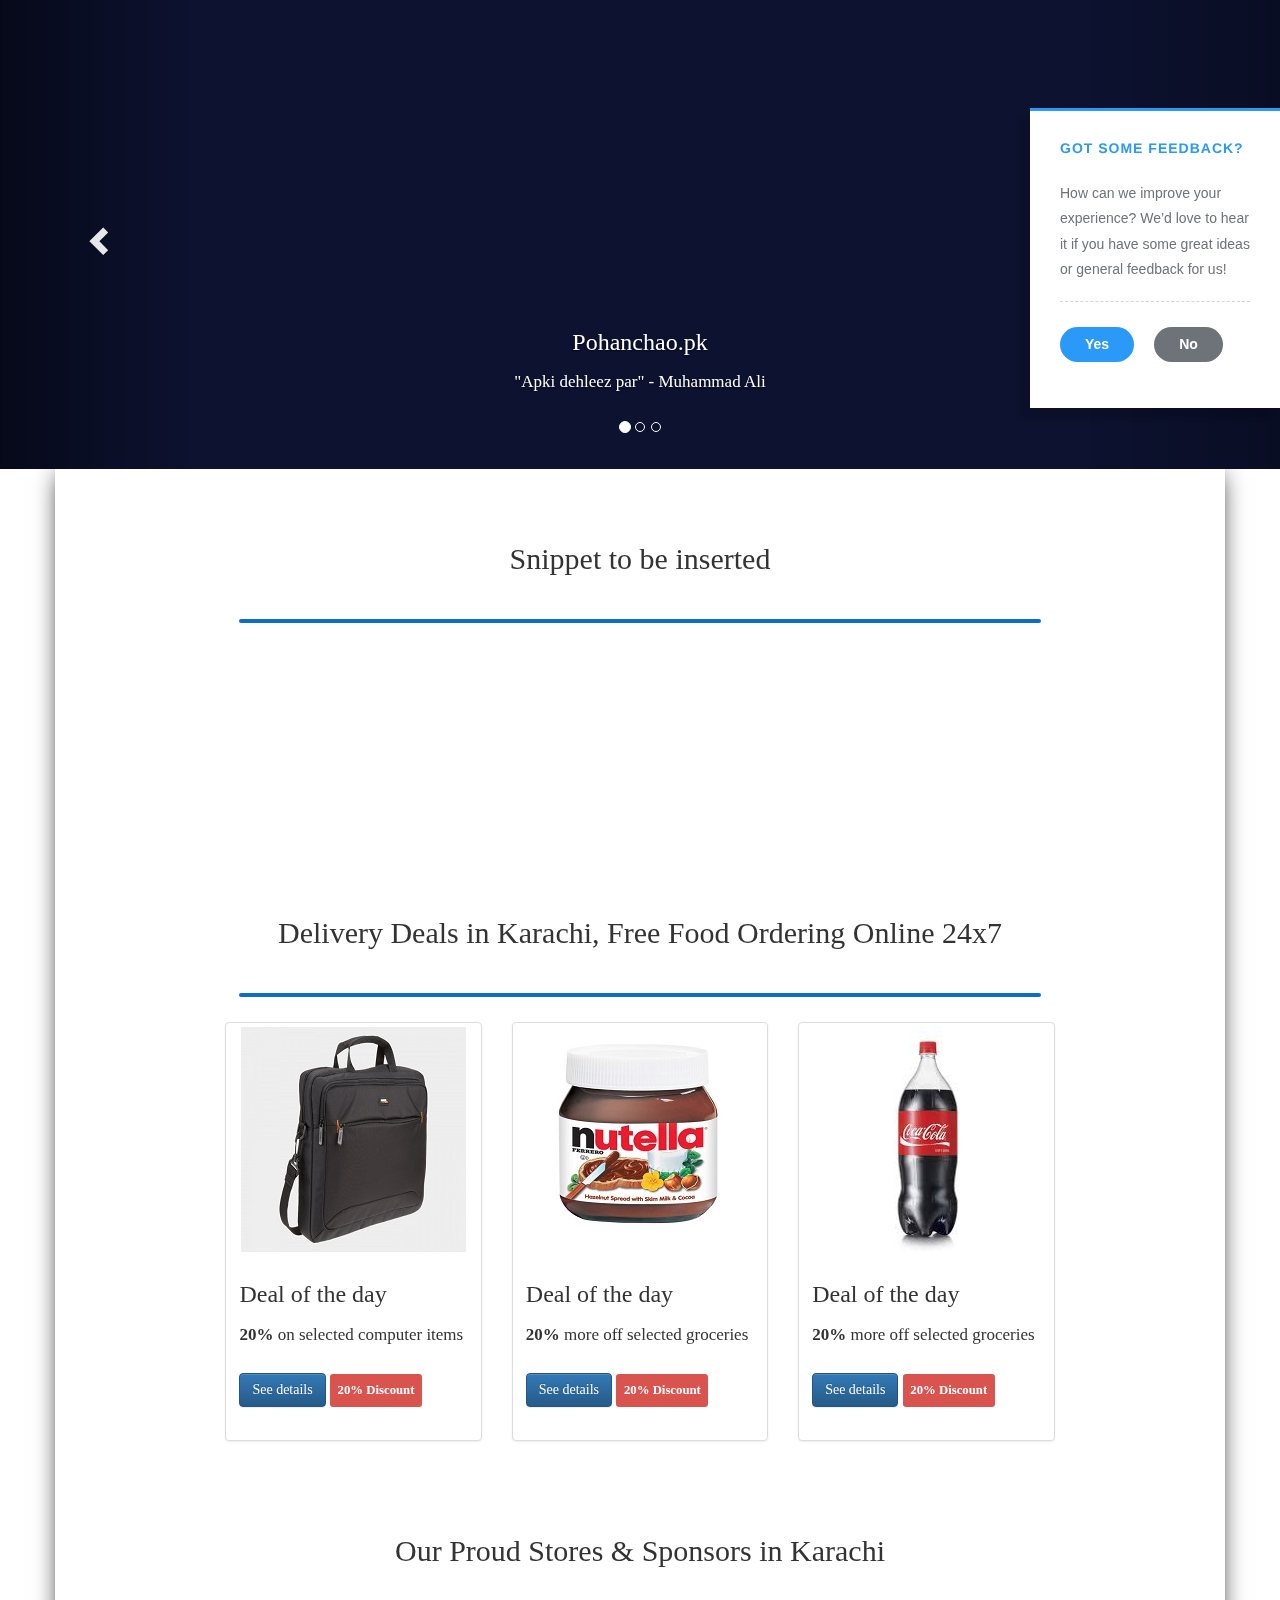
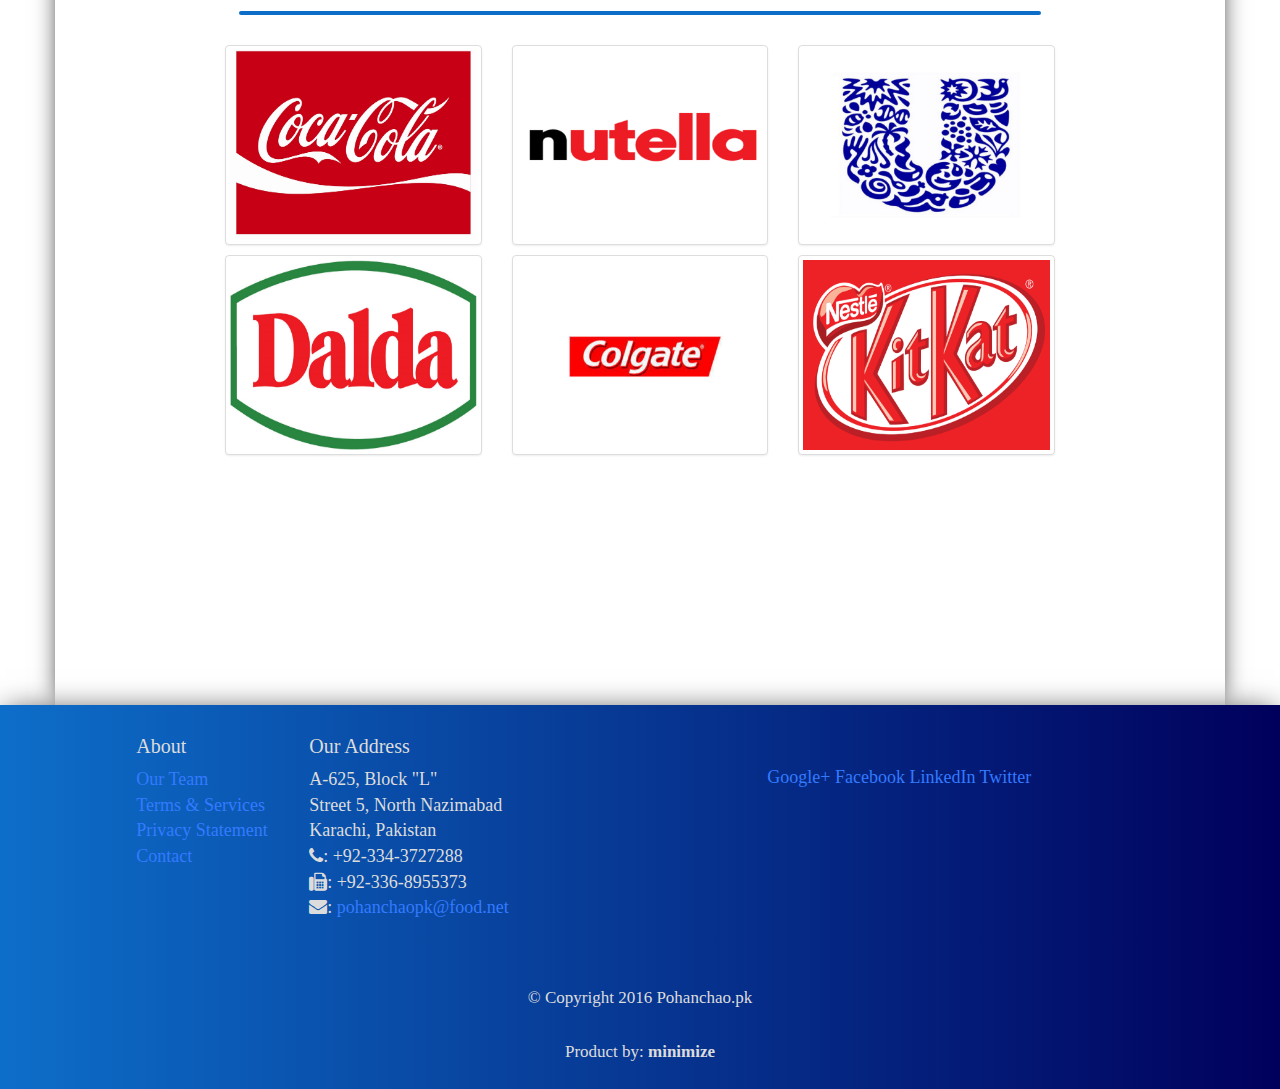
==== commit 989fc272: "Homepage, all done (Snippet left & functionality file left to be added)" ====
--- a/www/index.html
+++ b/www/index.html
@@ -115,7 +115,7 @@
   </a>
 </div>
    
-    <div class="container">
+    <div class="container containerCustom">
        
          <div class="row">
           <div class="row content snippet">
@@ -179,7 +179,7 @@
                     </div>
                     <div class="col-sm-4 grow">
                         <a href="#" class="portfolio-link" data-toggle="modal">
-                            <img src="images/Nutella-Logo.png" class="img-responsive" alt="">
+                            <img src="images/Nutella-Logo.png" class="img-thumbnail" alt="">
                         </a>
                     </div>
                     <div class="col-sm-4 grow">
@@ -268,7 +268,9 @@
                     <div class="col-xs-12 ">
                         <p style="padding:10px;"></p>
                         <p align=center>© Copyright 2016 Pohanchao.pk</p>
-                    </div>
+                        <p align=center>Product by: <b>minimize</b></p>
+                    </div>
+                    
                 </div>
             </div>
             
--- a/www/styles/mystyles.css
+++ b/www/styles/mystyles.css
@@ -1,4 +1,7 @@
-
+.containerCustom {
+    box-shadow: 0px 0px 24px -6px rgba(0,0,0,1);
+    background: white;
+}
 .main_h {
   position: fixed;
   top: 0px;
@@ -153,7 +156,9 @@
 a {
   text-decoration: none;
 }
-
+h5 {
+    font-size: 20px;
+}
 h1 {
   font-size: 30px;
   line-height: 1.8;
@@ -337,6 +342,9 @@
   .rowHeader a img {
     display: none;
   }   
+     .grow {
+        text-align: center;
+    }   
 }
 
 @media only screen and (max-width: 766px) {
@@ -362,3 +370,7 @@
     float: none;
   }
 }
+
+@media only screen and (max-width: 680px) {
+    
+} 
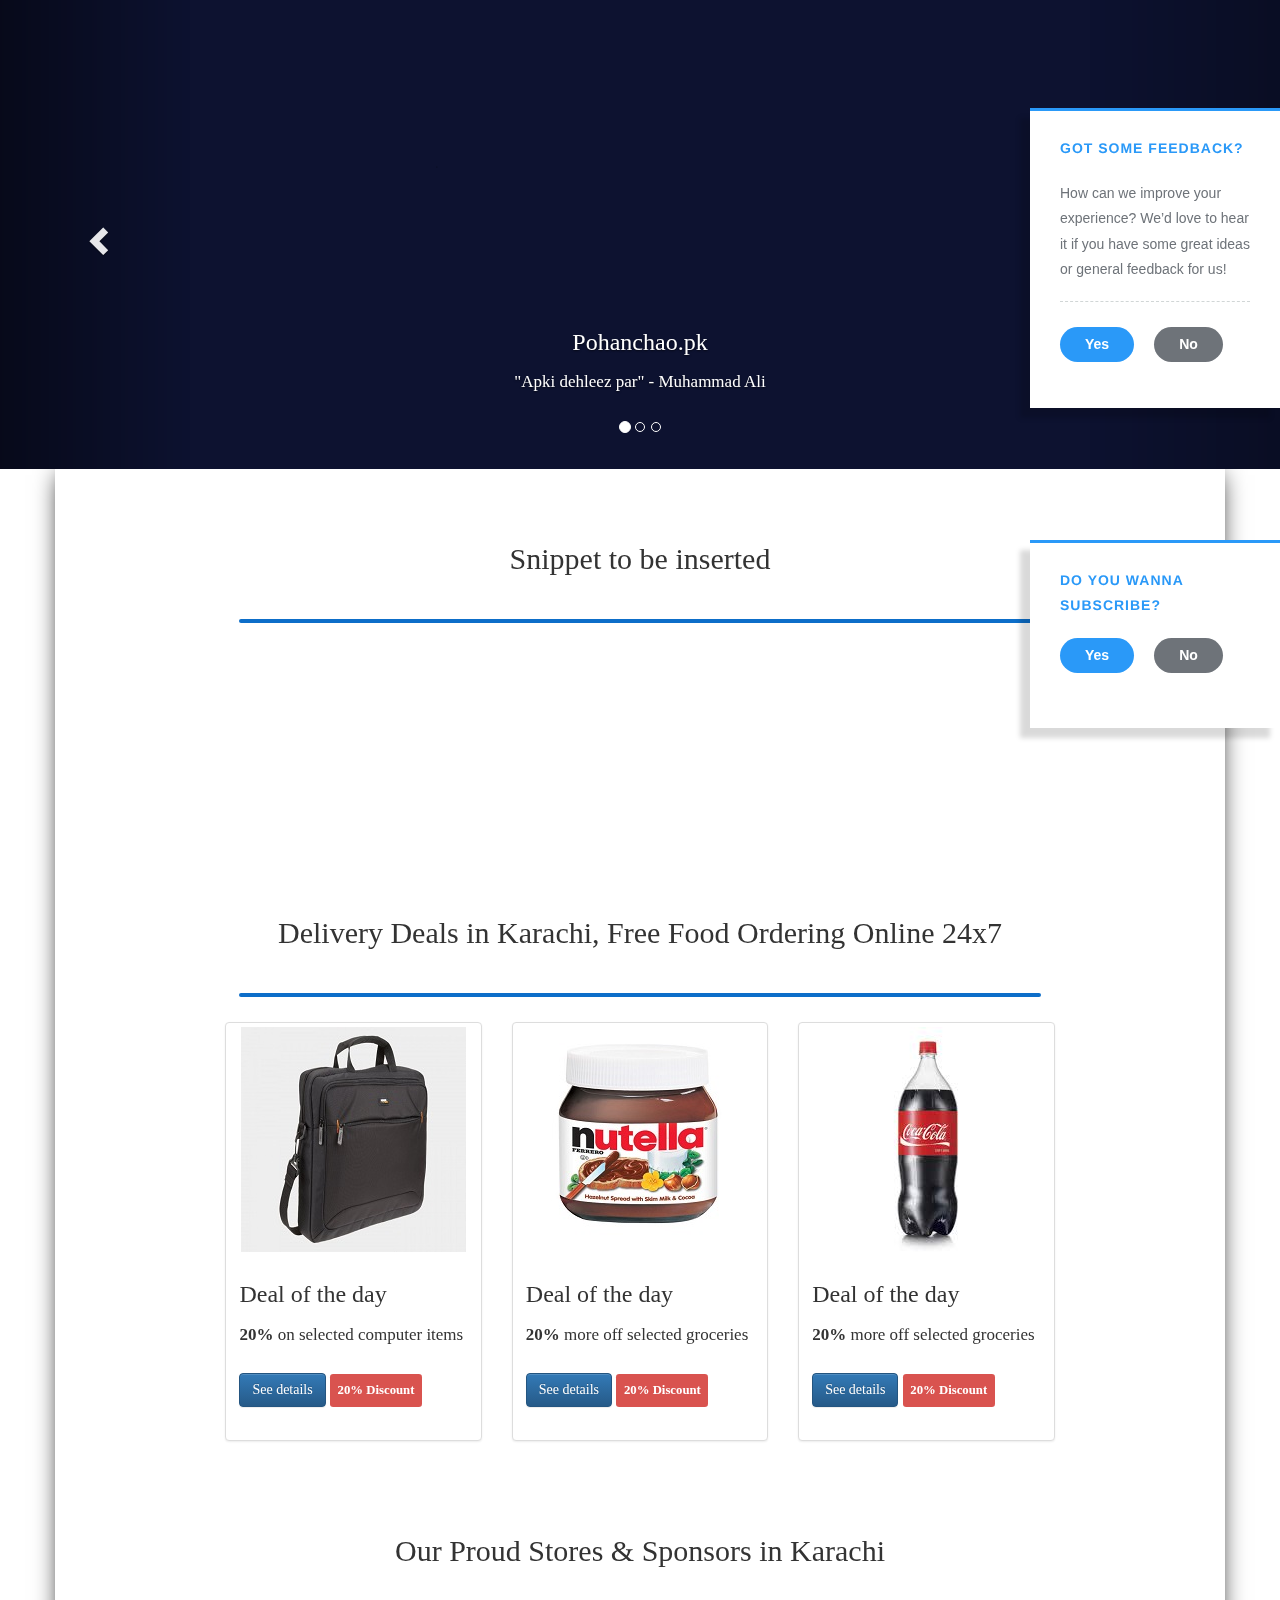
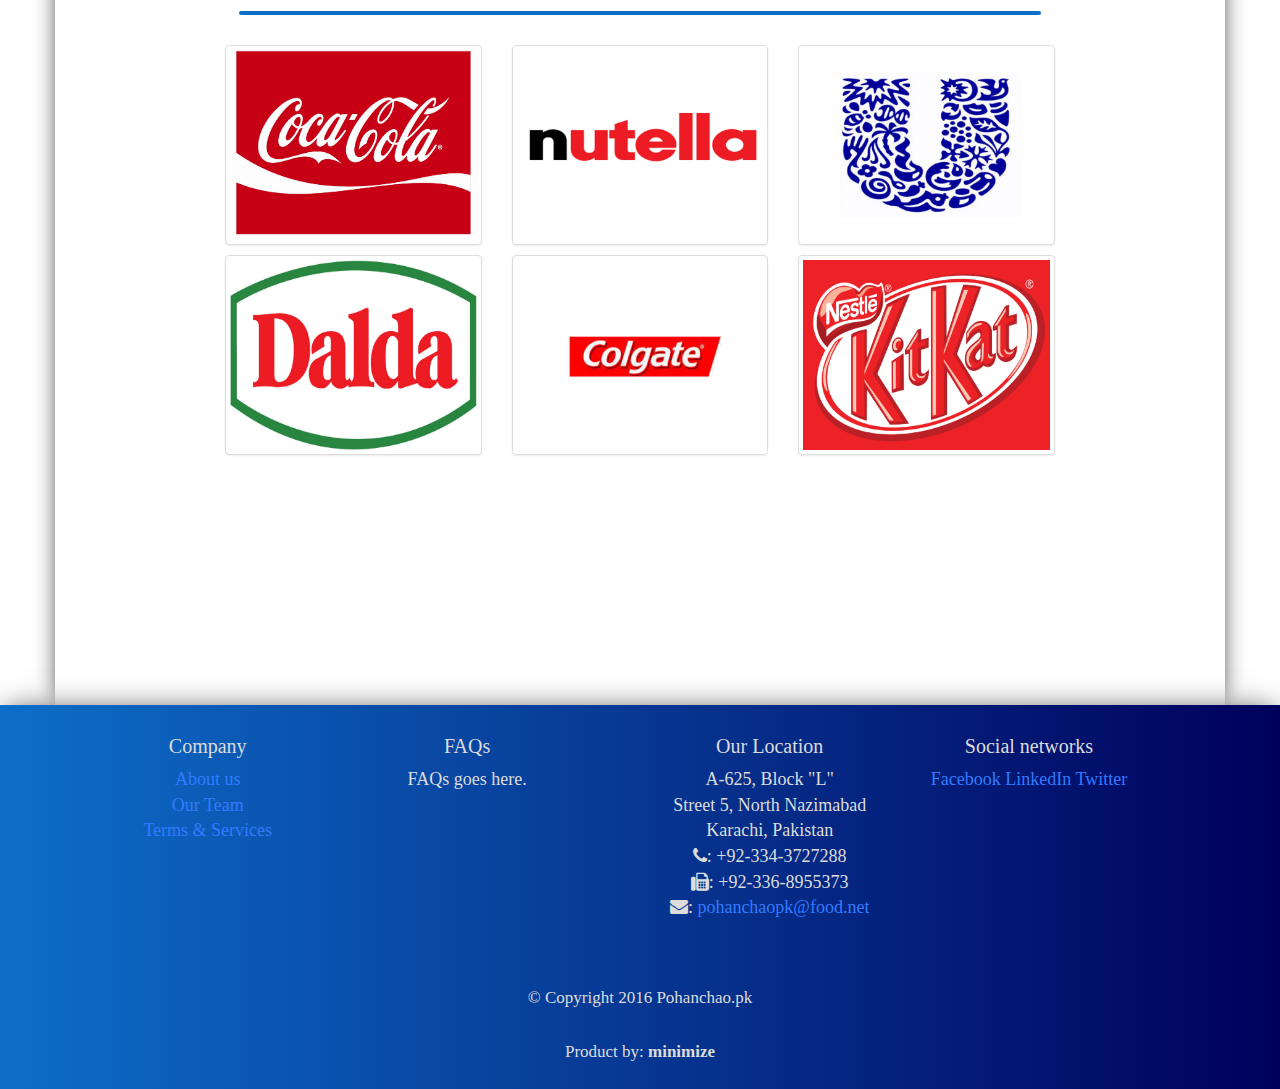
==== commit cd42b5e7: "subscribe button added, footer adjusted, sign-in file added" ====
--- a/www/index.html
+++ b/www/index.html
@@ -18,7 +18,7 @@
     <link href="bower_components/font-awesome/css/font-awesome.min.css" rel="stylesheet">
     
     <link href="styles/mystyles.css" rel="stylesheet" type='text/css'>
-    <link rel="stylesheet" href="styles/ourstores.css" type="text/css">
+    <link rel="stylesheet" href="styles/feedback.css" type="text/css">
     <!-- HTML5 Shim and Respond.js IE8 support of HTML5 elements and media queries -->
     <!-- WARNING: Respond.js doesn't work if you view the page via file:// -->
     <!--[if lt IE 9]>
@@ -229,25 +229,46 @@
           <div class="usrp-fb-state-collapsed">
               <div class="usrp-fb-title">FEEDBACK</div>
           </div>
-    
     </div><!-- EO FEEDBACK FORM -->
+    
+    
+    
+    <!-- Subscribe -->
+    
+    <div class="usrp-sb-2 is-expanded">
+        <div class="usrp-sb-state-expanded">
+              <div class="usrp-sb-title">DO YOU WANNA SUBSCRIBE?</div>
+    
+              <div class="usrp-sb-btn usrp-sb-btn-yes">Yes</div>
+              <div class="usrp-sb-btn">No</div>
+        </div>
+       
+        <div class="usrp-sb-state-collapsed">
+            <div class="usrp-sb-title" style="margin-bottom:5px; margin-top: -10px;">SUBSCRIBE</div>
+        </div>
+    </div><!-- EO Subscribe -->
     
     <footer class="row-footer">
            <div class="sec04">
            
             <div class="container">
                 <div class="row">             
-                    <div class="col-xs-4 col-sm-2">
-                        <h5>About</h5>
+                    <div class="col-xs-12 col-sm-2" style="text-align:center">
+                        <h5>Company</h5>
                         <ul class="list-unstyled">
+                            <li><a href="#">About us</a></li>
                             <li><a href="#">Our Team</a></li>
                             <li><a href="#">Terms & Services</a></li>
-                            <li><a href="#">Privacy Statement</a></li>
-                            <li><a href="">Contact</a></li>
                         </ul>
                     </div>
-                    <div class="col-xs-6 col-sm-5">
-                        <h5>Our Address</h5>
+                    <div class="col-xs-12 col-sm-4" style="text-align:center">
+                        <h5>FAQs</h5>
+                        <div>
+                            FAQs goes here.
+                        </div>
+                    </div>
+                    <div class="col-xs-12 col-sm-3" style="text-align:center">
+                        <h5>Our Location</h5>
                         <address>
                           A-625, Block "L"<br>
                           Street 5, North Nazimabad<br>
@@ -257,14 +278,15 @@
                           <i class="fa fa-envelope"></i>: <a href="mailto:confusion@food.net">pohanchaopk@food.net</a>
                        </address>
                     </div>
-                    <div class="col-xs-12 col-sm-4" style="text-align:center">
-                        <div style="padding: 40px 10px;">
-                            <a href="#"> Google+ </a>
+                    <div class="col-xs-12 col-sm-3" style="text-align:center">
+                        <h5>Social networks</h5>
+                        <div style="text-align:center">
                             <a href="#"> Facebook </a>
                             <a href="#"> LinkedIn </a>
                             <a href="#"> Twitter </a>
                         </div>
                     </div>
+                    
                     <div class="col-xs-12 ">
                         <p style="padding:10px;"></p>
                         <p align=center>© Copyright 2016 Pohanchao.pk</p>
--- a/www/styles/feedback.css
+++ b/www/styles/feedback.css
@@ -0,0 +1,192 @@
+/* Base styles */
+.usrp-fb-2 {
+  top: 12%;
+  right: 0;  
+}
+.usrp-sb-2 {
+  top: 60%;
+  right: 0;
+}
+
+.usrp-fb-2,.usrp-sb-2 {
+  position: fixed;
+  z-index: 1;
+  overflow: hidden;
+  font-family: 'Open Sans', sans-serif;
+  font-weight: 400;
+  font-size: 14px;
+  line-height: 1.8;
+  color: #6e7379;
+  border-top: 3px solid #2a99f8;
+  background: #ffffff;
+  -webkit-transition: all 0.3s cubic-bezier(0.66, 0.21, 0.12, 1);
+  transition: all 0.3s cubic-bezier(0.66, 0.21, 0.12, 1);
+  -webkit-text-size-adjust: none;
+  -webkit-font-smoothing: antialiased;
+  -moz-osx-font-smoothing: grayscale;
+}
+
+.usrp-fb-2 > div,.usrp-sb-2 > div {
+  position: absolute;
+  top: 0;
+  right: -999px;
+  opacity: 0;
+  -moz-box-sizing: border-box;
+  -webkit-box-sizing: border-box;
+  box-sizing: border-box;
+  -webkit-transition: opacity 0.3s ease-in-out;
+  transition: opacity 0.3s ease-in-out;
+}
+
+/* Title */
+.usrp-fb-2 .usrp-fb-title,.usrp-sb-2 .usrp-sb-title {
+  color: #2a99f8;
+  font-weight: 600;
+  letter-spacing: 1px;
+  text-rendering: geometricPrecision;
+}
+
+/* Divider */
+.usrp-fb-2 .usrp-fb-divider,.usrp-sb-2 .usrp-sb-divider {
+  height: 20px;
+  margin-bottom: 25px;
+  border-bottom: 1px dashed #d1d6d6;
+}
+
+/* Buttons */
+.usrp-fb-2 .usrp-fb-btn,.usrp-sb-2 .usrp-sb-btn {
+  float: left;
+  line-height: 35px;
+  padding: 0 25px;
+  margin-right: 20px;
+  font-weight: 600;
+  color: #ffffff;
+  background: #6e7379;
+  cursor: pointer;
+  -webkit-border-radius: 20px;
+  -moz-border-radius: 20px;
+  border-radius: 20px;
+  -webkit-transition: all 0.3s ease-in-out;
+  transition: all 0.3s ease-in-out;
+}
+
+.usrp-fb-2 .usrp-fb-btn.usrp-fb-btn-yes,.usrp-sb-2 .usrp-sb-btn.usrp-sb-btn-yes  {
+  background: #2a99f8;
+}
+
+.usrp-fb-2 .usrp-fb-btn:hover,
+.usrp-fb-2 .usrp-fb-btn:active {
+  opacity: 0.7;
+}
+.usrp-sb-2 .usrp-sb-btn:hover,
+.usrp-sb-2 .usrp-sb-btn:active {
+  opacity: 0.7;
+}
+
+/* Slide in */
+.usrp-fb-2:not(.slide-in),.usrp-sb-2:not(.slide-in) {
+  opacity: 0;
+  -webkit-transform: translateX(250px);
+  -moz-transform: translateX(250px);
+  -ms-transform: translateX(250px);
+  transform: translateX(250px);
+}
+
+/* Expanded */
+.usrp-fb-2.is-expanded {
+  width: 250px;
+  height: 300px;
+}
+.usrp-sb-2.is-expanded {
+    width: 250px;
+    height: 188px;
+}
+.usrp-fb-2.is-expanded,.usrp-sb-2.is-expanded {
+  
+  -webkit-box-shadow: -10px 10px 5px rgba(0, 0, 0, 0.15);
+  -moz-box-shadow: -10px 10px 5px rgba(0, 0, 0, 0.15);
+  box-shadow: -10px 10px 5px rgba(0, 0, 0, 0.15);
+}
+
+.usrp-fb-2.is-expanded .usrp-fb-state-expanded,.usrp-sb-2.is-expanded .usrp-sb-state-expanded {
+  opacity: 1;
+  right: 0;
+}
+
+.usrp-fb-2.is-expanded .usrp-fb-state-collapsed .usrp-fb-title,.usrp-sb-2.is-expanded .usrp-sb-state-collapsed .usrp-sb-title {
+  left: -50px;
+}
+
+.usrp-fb-2.is-expanded .usrp-fb-state-collapsed .usrp-fb-title,.usrp-sb-2.is-expanded .usrp-sb-state-collapsed .usrp-sb-title {
+  -webkit-transform: translateX(-50px);
+  -moz-transform: translateX(-50px);
+  -ms-transform: translateX(-50px);
+  transform: translateX(-50px);
+}
+.usrp-fb-2 .usrp-fb-state-expanded,.usrp-sb-2 .usrp-sb-state-expanded {
+  width: 250px;
+  height: 300px;
+  padding: 25px 30px;
+}
+
+.usrp-fb-2 .usrp-fb-state-expanded .usrp-fb-title,.usrp-sb-2 .usrp-sb-state-expanded .usrp-sb-title {
+  margin-bottom: 20px;
+}
+
+/* Collapsed */
+.usrp-fb-2:not(.is-expanded),.usrp-sb-2:not(.is-expanded)  {
+  width: 50px;
+  height: 130px;
+  cursor: pointer;
+}
+
+.usrp-fb-2:not(.is-expanded) .usrp-fb-state-collapsed,.usrp-sb-2:not(.is-expanded) .usrp-sb-state-collapsed {
+  opacity: 1;
+  right: -42px;
+}
+
+.usrp-fb-2 .usrp-fb-state-collapsed,.usrp-sb-2 .usrp-sb-state-collapsed {
+  -webkit-transform-origin: bottom left;
+  -moz-transform-origin: bottom left;
+  -ms-transform-origin: bottom left;
+  transform-origin: bottom left;
+  -webkit-transform: rotate(90deg);
+  -moz-transform: rotate(90deg);
+  -ms-transform: rotate(90deg);
+  transform: rotate(90deg);
+}
+
+.usrp-fb-2 .usrp-fb-state-collapsed .usrp-fb-title,.usrp-sb-2 .usrp-sb-state-collapsed .usrp-sb-title {
+  -webkit-transition: -webkit-transform 0.3s ease-in-out;
+  transition: transform 0.3s ease-in-out;
+}
+
+.usrp-fb-2.is-collapsed,.usrp-sb-2.is-collapsed {
+  -webkit-box-shadow: 0 0 5px rgba(0, 0, 0, 0.15);
+  -moz-box-shadow: 0 0 5px rgba(0, 0, 0, 0.15);
+  box-shadow: 0 0 5px rgba(0, 0, 0, 0.15);
+}
+
+.usrp-fb-2.is-collapsed:hover,
+.usrp-fb-2.is-collapsed:active {
+  background: #2a99f8;
+}
+
+.usrp-fb-2.is-collapsed:hover .usrp-fb-title,
+.usrp-fb-2.is-collapsed:active .usrp-fb-title {
+  color: #ffffff;
+}
+
+/** Subscribe **/
+.usrp-sb-2.is-collapsed:hover,
+.usrp-sb-2.is-collapsed:active {
+  background: #2a99f8;
+}
+
+.usrp-sb-2.is-collapsed:hover .usrp-sb-title,
+.usrp-sb-2.is-collapsed:active .usrp-sb-title {
+  color: #ffffff;
+}
+
+
+/** EO - Subscribe **/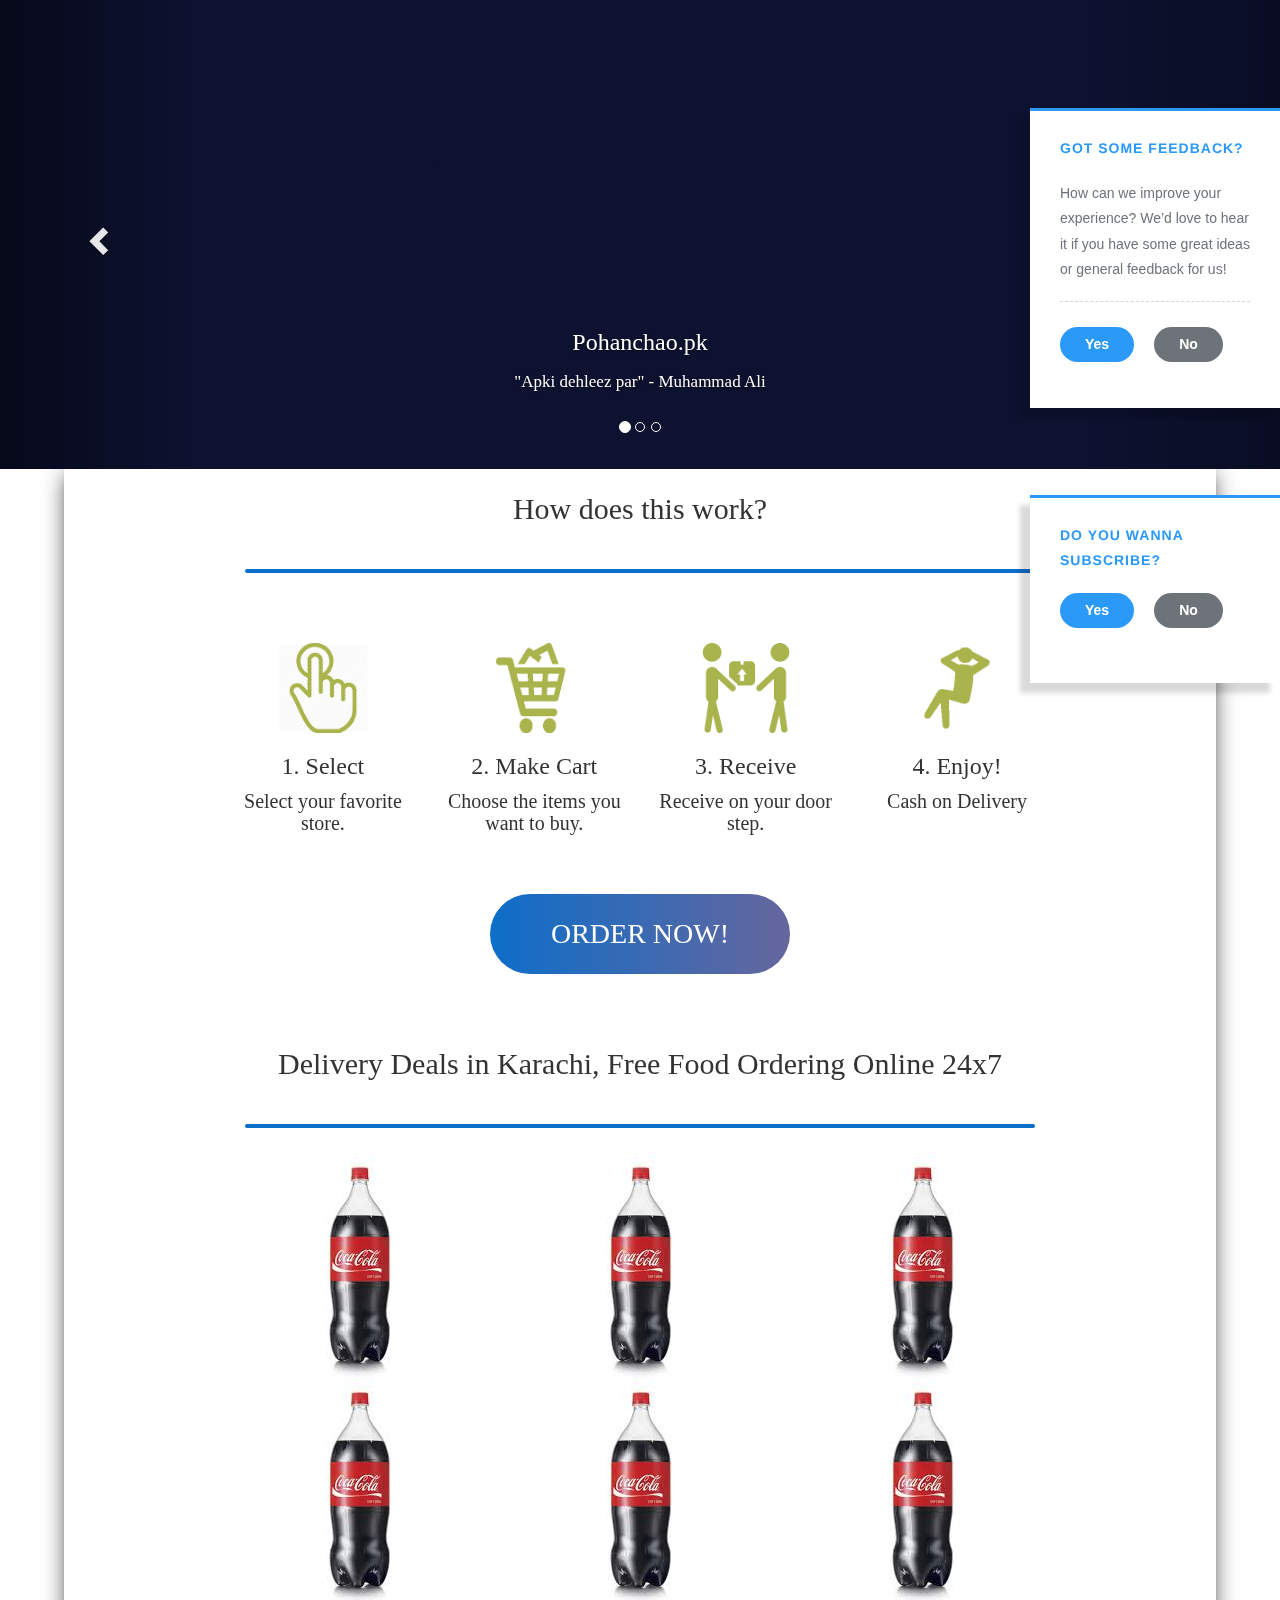
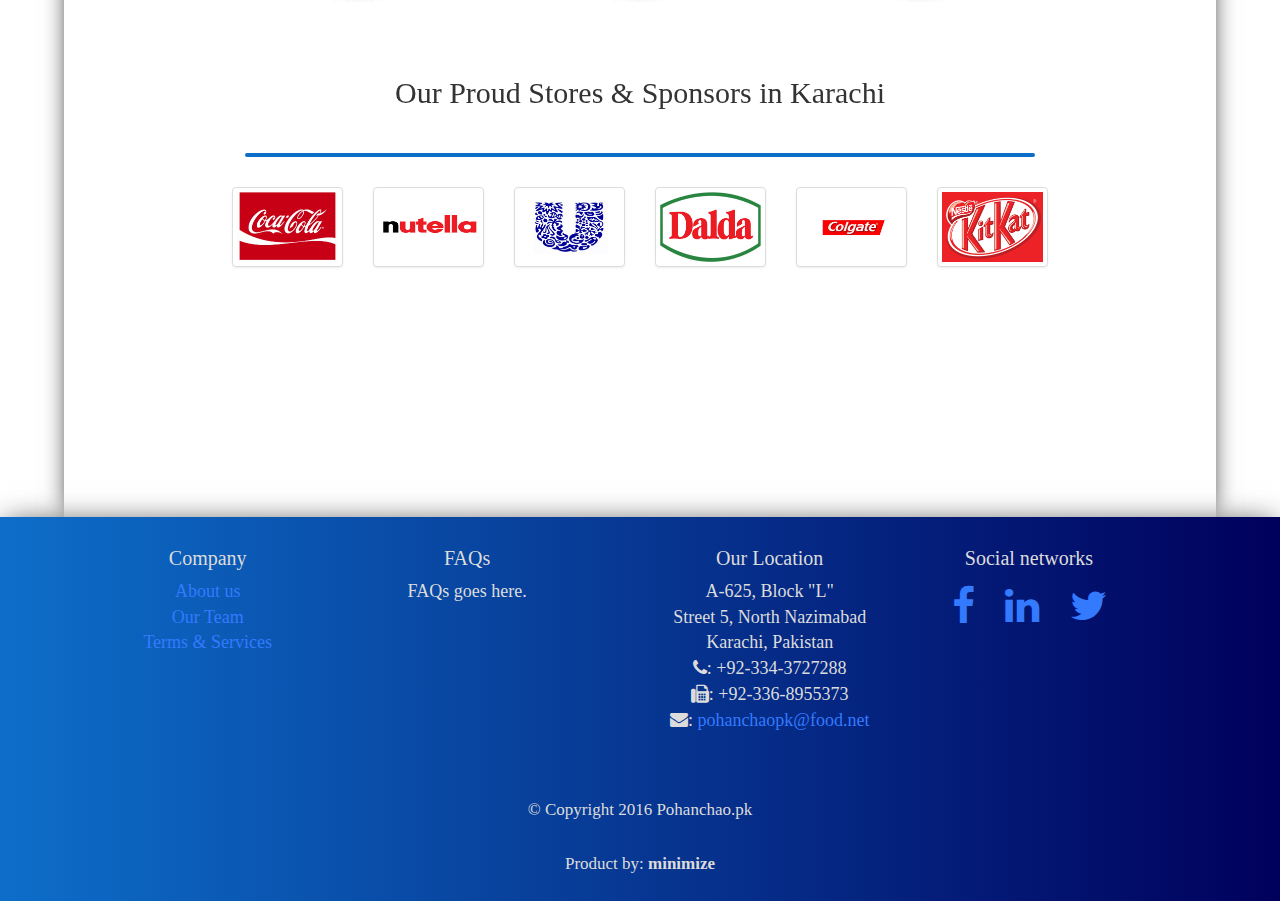
==== commit 506e9292: "Snippet, snippet-button, deals hover buttons, horizontal-sposor/stores, footer adjusments. 2 clicks " ====
--- a/www/index.html
+++ b/www/index.html
@@ -19,6 +19,8 @@
     
     <link href="styles/mystyles.css" rel="stylesheet" type='text/css'>
     <link rel="stylesheet" href="styles/feedback.css" type="text/css">
+    <link rel="stylesheet" href="styles/sign-in.css" type="text/css">
+    <link rel="stylesheet" href="styles/deals.css" type="text/css">
     <!-- HTML5 Shim and Respond.js IE8 support of HTML5 elements and media queries -->
     <!-- WARNING: Respond.js doesn't work if you view the page via file:// -->
     <!--[if lt IE 9]>
@@ -51,7 +53,7 @@
         <nav>
             <ul>
                 <li><a href="#"><h5><b>Sign Up</b>  <i class="fa fa-user-plus" aria-hidden="true"></i></h5></a></li>
-                <li><a href="#"><h5><b>Sign In</b>  <i class="fa fa-user" aria-hidden="true"></i></h5></a></li>
+                <li id="sign-in"><a href="#" data-toggle="modal" data-target="#login-modal"><h5><b>Sign In</b>  <i class="fa fa-user" aria-hidden="true"></i></h5></a></li>
                 <li><a href="#"><h5><b>Guest?</b>   <i class="fa fa-users" aria-hidden="true"></i></h5></a></li>
                 <li><a href=".sec04">
                 <h5><b>Contact Us</b>  <span class="glyphicon glyphicon-earphone" aria-hidden="true"></span></h5></a></li>
@@ -75,6 +77,10 @@
 
     </div>
     -->
+    <div class="sign-in-modal">
+        
+        
+    </div>
     
    <div id="carousel-example" class="carousel slide" data-ride="carousel">
   <ol class="carousel-indicators">
@@ -92,14 +98,14 @@
       </div>
     </div>
     <div class="item">
-      <a href="#"><img src="images/slider_images/sample2.png" /></a>
+      <a href="#"><img src="images/slider_images/sample2.png"/></a>
       <div class="carousel-caption">
         <h3>Who we are?</h3>
         <p>A very enthsiastic team with professional working experience</p>
       </div>
     </div>
     <div class="item">
-      <a href="#"><img src="images/slider_images/sample3.png" /></a>
+      <a href="#"><img src="images/slider_images/sample3.png"/></a>
       <div class="carousel-caption">
         <h3>What do we offer?</h3>
         <p>24x7 Free Delivery</p>
@@ -118,103 +124,144 @@
     <div class="container containerCustom">
        
          <div class="row">
-          <div class="row content snippet">
-              <h1 class="sec01 headings">Snippet to be inserted</h1>
+          <div class="row">
+              <h1 class="sec01 headings">How does this work?</h1>
               <hr>
+              <div class="row snippet">
+              
+              <div class="col-sm-3">
+                  <img src="images/snippets/Select.png" class="img-responsive" alt="">
+                  <h3 class="center">1. Select</h3>
+                  <h5 class="center">Select your favorite store.</h5>
+              </div>
+              <div class="col-sm-3">
+                  <img src="images/snippets/Make%20Cart.png" class="img-responsive" alt="">
+                  <h3 class="center">2. Make Cart</h3>
+                  <h5 class="center">Choose the items you want to buy.</h5>
+              </div>
+              <div class="col-sm-3">
+                  <img src="images/snippets/Receive.png" class="img-responsive" alt="">
+                  <h3 class="center">3. Receive</h3>
+                  <h5 class="center">Receive on your door step.</h5>
+              </div>
+              <div class="col-sm-3">
+                  <img src="images/snippets/Enjoy!.png" class="img-responsive" alt="">
+                  <h3 class="center">4. Enjoy!</h3>
+                  <h5 class="center">Cash on Delivery</h5>
+              </div>
+                  
+              </div>
+              
+              <div class="snippet-button center">
+                  <button id="order">ORDER NOW!</button>
+              </div>
+              
+              
           </div>
        
          </div>
        
+         <!-- DELIVERY DEALS -->
          <div class="row">
           <div class="row">
               <h1 class="sec02 headings">Delivery Deals in Karachi, Free Food Ordering Online 24x7</h1>
               <hr>
               <div class="row" style="margin-top:25px">
-                  <div class="col-sm-6 col-md-4">
-                    <div class="thumbnail">
-                      <img src="images/deals-imgs/laptop-bag.jpg" alt="deal_01">
-                      <div class="caption">
-                        <h3>Deal of the day</h3>
-                        <p><b>20%</b> on selected computer items</p>
-                          <p><a href="#" class="btn btn-primary" role="button">See details</a> <span class="label label-danger label-xs dealLabel">20% Discount</span></p>
-                      </div>
-                    </div>
-                  </div>
-                  <div class="col-sm-6 col-md-4">
-                    <div class="thumbnail">
-                      <img src="images/deals-imgs/nutella-deal.jpg" alt="deal_02">
-                      <div class="caption">
-                        <h3>Deal of the day</h3>
-                        <p><b>20%</b> more off selected groceries</p>
-                          <p><a href="#" class="btn btn-primary" role="button">See details</a> <span class="label label-danger label-xs dealLabel">20% Discount</span></p>
-                      </div>
-                    </div>
-                  </div>
-                  <div class="col-sm-6 col-md-4">
-                    <div class="thumbnail">
-                      <img src="images/deals-imgs/coke-deal.jpg" alt="deal_03">
-                      <div class="caption">
-                        <h3>Deal of the day</h3>
-                        <p><b>20%</b> more off selected groceries</p>
-                          <p><a href="#" class="btn btn-primary" role="button">See details</a> <span class="label label-danger label-xs dealLabel">20% Discount</span> </p>
-                      </div>
-                    </div>
-                  </div>
                   
+                  <div class="col-lg-4 col-md-4 col-sm-6 col-xs-12 center">
+                    <div class="hovereffect">
+                        <img class="img-responsive" src="images/deals-imgs/coke-deal.jpg" alt="">
+                        <div class="overlay">
+                           <h2>Flat 20% OFF</h2>
+                           <a class="info" href="#">GET IT NOW</a>
+                        </div>
+                    </div>
+                  </div>
+                  <div class="col-lg-4 col-md-4 col-sm-6 col-xs-12">
+                    <div class="hovereffect">
+                        <img class="img-responsive" src="images/deals-imgs/coke-deal.jpg" alt="">
+                        <div class="overlay">
+                           <h2>Flat 20% OFF</h2>
+                           <a class="info" href="#">GET IT NOW</a>
+                        </div>
+                    </div>
+                  </div>
+                  <div class="col-lg-4 col-md-4 col-sm-6 col-xs-12">
+                    <div class="hovereffect">
+                        <img class="img-responsive" src="images/deals-imgs/coke-deal.jpg" alt="">
+                        <div class="overlay">
+                           <h2>Flat 20% OFF</h2>
+                           <a class="info" href="#">GET IT NOW</a>
+                        </div>
+                    </div>
+                  </div>
+                  <div class="col-lg-4 col-md-4 col-sm-6 col-xs-12">
+                    <div class="hovereffect">
+                        <img class="img-responsive" src="images/deals-imgs/coke-deal.jpg" alt="">
+                        <div class="overlay">
+                           <h2>Flat 20% OFF</h2>
+                           <a class="info" href="#">GET IT NOW</a>
+                        </div>
+                    </div>
+                  </div>
+                  <div class="col-lg-4 col-md-4 col-sm-6 col-xs-12">
+                    <div class="hovereffect">
+                        <img class="img-responsive" src="images/deals-imgs/coke-deal.jpg" alt="">
+                        <div class="overlay">
+                           <h2>Flat 20% OFF</h2>
+                           <a class="info" href="#">GET IT NOW</a>
+                        </div>
+                    </div>
+                  </div>
+                  <div class="col-lg-4 col-md-4 col-sm-6 col-xs-12">
+                    <div class="hovereffect">
+                        <img class="img-responsive" src="images/deals-imgs/coke-deal.jpg" alt="">
+                        <div class="overlay">
+                           <h2>Flat 20% OFF</h2>
+                           <a class="info" href="#">GET IT NOW</a>
+                        </div>
+                    </div>
+                  </div>
               </div>
           </div>
-         </div>
+         </div> <!-- EO - DELIVERY DEALS -->
          
-         
+         <!-- SPONSOR/STORES LIST -->
          <div class="row">
              <div class="row content">
-               
                <h1 class="sec01 headings">Our Proud Stores & Sponsors in Karachi</h1>
                <hr>
-               <div class="row">
-                    <div class="col-sm-4 grow">
-                        <a href="" class="portfolio-link" data-toggle="modal">
-                            <img src="images/Coca_cola_logo-2.jpg" class="img-thumbnail" alt="">
-                        </a>
-                    </div>
-                    <div class="col-sm-4 grow">
-                        <a href="#" class="portfolio-link" data-toggle="modal">
-                            <img src="images/Nutella-Logo.png" class="img-thumbnail" alt="">
-                        </a>
-                    </div>
-                    <div class="col-sm-4 grow">
-                        <a href="#" class="portfolio-link" data-toggle="modal">
-                            <img src="images/unilever-logo.jpg" class="img-thumbnail" alt="">
-                        </a>
-                    </div>
-                </div>
+               <div class="sponsor">
+                    <div class="row">
+                        <div class="col-sm-2 col-xs-4 grow">
+                                <img src="images/Coca_cola_logo-2.jpg" class="img-thumbnail" alt="">
+                        </div>
+                        <div class="col-sm-2 col-xs-4 grow">
+                                <img src="images/Nutella-Logo.png" class="img-thumbnail" alt="">
+                        </div>
+                        <div class="col-sm-2 col-xs-4 grow">
+                                <img src="images/unilever-logo.jpg" class="img-thumbnail" alt="">
+                        </div>
                 
-                <div class="row">
-                    <div class="col-sm-4 grow">
-                        <a href="#portfolioModal6" class="portfolio-link" data-toggle="modal">
-                            <img src="images/Dalda-logo-jpg.jpg" class="img-thumbnail" alt="">
-                        </a>
-                    </div>
-                    <div class="col-sm-4 grow">
-                        <a href="#portfolioModal4" class="portfolio-link" data-toggle="modal">
-                            <img src="images/colgate-logo.jpg" class="img-thumbnail" alt="">
-                        </a>
-                    </div>
-                    <div class="col-sm-4 grow">
-                        <a href="#portfolioModal5" class="portfolio-link" data-toggle="modal">
-                            <img src="images/KitKat_logo.svg.png" class="img-thumbnail" alt="">
-                        </a>
-                    </div>
-                </div>
+                        <div class="col-sm-2 col-xs-4 grow">
+                                <img src="images/Dalda-logo-jpg.jpg" class="img-thumbnail" alt="">
+                        </div>
+                        <div class="col-sm-2 col-xs-4 grow">
+                                <img src="images/colgate-logo.jpg" class="img-thumbnail" alt="">
+                        </div>
+                        <div class="col-sm-2 col-xs-4 grow">
+                                <img src="images/KitKat_logo.svg.png" class="img-thumbnail" alt="">
+                        </div>    
+                   </div>
+               </div>
+               
             </div>
-         </div>
-        
-         
-        
-    </div>
+        </div> <!-- EO - SPONSOR/STORES LIST -->
+    </div>
+    
+    
     
     <!-- FEEDBACK FORM -->
-    
     <div class="usrp-fb-2 is-expanded">            
 
           <div class="usrp-fb-state-expanded">
@@ -229,12 +276,9 @@
           <div class="usrp-fb-state-collapsed">
               <div class="usrp-fb-title">FEEDBACK</div>
           </div>
-    </div><!-- EO FEEDBACK FORM -->
-    
-    
-    
-    <!-- Subscribe -->
-    
+    </div> <!-- EO FEEDBACK FORM -->
+    
+    <!-- SUBSCRIBE -->
     <div class="usrp-sb-2 is-expanded">
         <div class="usrp-sb-state-expanded">
               <div class="usrp-sb-title">DO YOU WANNA SUBSCRIBE?</div>
@@ -246,7 +290,7 @@
         <div class="usrp-sb-state-collapsed">
             <div class="usrp-sb-title" style="margin-bottom:5px; margin-top: -10px;">SUBSCRIBE</div>
         </div>
-    </div><!-- EO Subscribe -->
+    </div><!-- EO SUBSCRIBE -->
     
     <footer class="row-footer">
            <div class="sec04">
@@ -281,9 +325,16 @@
                     <div class="col-xs-12 col-sm-3" style="text-align:center">
                         <h5>Social networks</h5>
                         <div style="text-align:center">
-                            <a href="#"> Facebook </a>
-                            <a href="#"> LinkedIn </a>
-                            <a href="#"> Twitter </a>
+                        
+                            <a class="btn btn-social-icon btn-facebook" href="#"><i class="fa fa-facebook large"></i>
+                            </a>
+
+                            <a class="btn btn-social-icon btn-linkedin" href="#"><i class="fa fa-linkedin large"></i>
+                            </a>
+
+                            <a class="btn btn-social-icon btn-twitter" href="#"><i class="fa fa-twitter large"></i>
+                            </a>
+                        
                         </div>
                     </div>
                     
--- a/www/styles/mystyles.css
+++ b/www/styles/mystyles.css
@@ -1,6 +1,10 @@
+.center {
+    text-align: center;
+}
 .containerCustom {
     box-shadow: 0px 0px 24px -6px rgba(0,0,0,1);
     background: white;
+    width: 90%;
 }
 .main_h {
   position: fixed;
@@ -148,7 +152,7 @@
 }
 
 hr {
-    border-top: 4px solid rgba(13,110,201,01);
+    border-top: 4px solid rgba(13,110,201,1);
     width: 85%;
     border-radius: 7px;
 }
@@ -247,18 +251,16 @@
 }
 .grow img {
     margin-top: 10px;
-    
     width: 300px;
-    height: 200px;
-    
-    transition: 0.4s;
-}
-.grow img:hover {
-    
-    box-shadow: 0px 0px 11px 0px rgba(0,0,0,0.75);
+    height: auto;
+}
+.snippet {
+    padding-bottom: 50px;
+    padding-top: 50px;
 }
 .snippet img {
     margin: 0 auto;
+    height: 90px;
 }
 .feedbackBtn {
     border-radius: 50%;
@@ -286,6 +288,59 @@
 .dealLabel {
     padding-top: 9px;
     padding-bottom:10px; 
+}
+.large {
+    font-size: 40px; 
+    transition: 0.4s;
+    color: #337AFF;
+}
+.large:hover {
+    color: ghostwhite;
+}
+.hovereffect img {
+    margin: 0 auto;
+}
+.snippet-button button {
+    border-radius: 180px;
+}
+#order:hover {
+    box-shadow: 0px 0px 11px 0px rgba(0,0,0,0.75);
+}
+#order {
+    margin-bottom: 50px;
+    border-radius: 180px;
+    position: relative;
+    background: linear-gradient(to right, rgba(13,110,201,1) 0%, rgba(0,0,92,0.6) 100%);
+    border: none;
+    font-size: 28px;
+    color: #FFFFFF;
+    padding: 20px;
+    width: 300px;
+    text-align: center;
+    -webkit-transition-duration: 0.4s; /* Safari browswer only*/
+    transition-duration: 0.4s;
+    text-decoration: none;
+    overflow: hidden;
+    
+}
+#order:after {
+    content: "";
+    background: lightblue;
+    display: block;
+    position: absolute;
+    padding-top: 300%;
+    padding-left: 350%;
+    margin-left: -20px!important;
+    margin-top: -120%;
+    opacity: 0;
+    transition: all 0.8s
+}
+
+#order:active:after {
+    padding: 0;
+    margin: 0;
+    opacity: 1;
+    transition: 0s
 }
 
 /** All animations goes here! **/
--- a/www/styles/feedback.css
+++ b/www/styles/feedback.css
@@ -4,7 +4,7 @@
   right: 0;  
 }
 .usrp-sb-2 {
-  top: 60%;
+  top: 55%;
   right: 0;
 }
 
--- a/www/styles/sign-in.css
+++ b/www/styles/sign-in.css
@@ -0,0 +1,96 @@
+/** @import url(http://fonts.googleapis.com/css?family=Roboto); **/
+
+/****** LOGIN MODAL ******/
+.loginmodal-container {
+  padding: 30px;
+  max-width: 350px;
+  width: 100% !important;
+  background-color: #F7F7F7;
+  margin: 0 auto;
+  border-radius: 2px;
+  box-shadow: 0px 2px 2px rgba(0, 0, 0, 0.3);
+  overflow: hidden;
+  font-family: roboto;
+}
+
+.loginmodal-container h1 {
+  text-align: center;
+  font-size: 1.8em;
+  font-family: roboto;
+}
+
+.loginmodal-container input[type=submit] {
+  width: 100%;
+  display: block;
+  margin-bottom: 10px;
+  position: relative;
+}
+
+.loginmodal-container input[type=text], input[type=password] {
+  height: 44px;
+  font-size: 16px;
+  width: 100%;
+  margin-bottom: 10px;
+  -webkit-appearance: none;
+  background: #fff;
+  border: 1px solid #d9d9d9;
+  border-top: 1px solid #c0c0c0;
+  /* border-radius: 2px; */
+  padding: 0 8px;
+  box-sizing: border-box;
+  -moz-box-sizing: border-box;
+}
+
+.loginmodal-container input[type=text]:hover, input[type=password]:hover {
+  border: 1px solid #b9b9b9;
+  border-top: 1px solid #a0a0a0;
+  -moz-box-shadow: inset 0 1px 2px rgba(0,0,0,0.1);
+  -webkit-box-shadow: inset 0 1px 2px rgba(0,0,0,0.1);
+  box-shadow: inset 0 1px 2px rgba(0,0,0,0.1);
+}
+
+.loginmodal {
+  text-align: center;
+  font-size: 14px;
+  font-family: 'Arial', sans-serif;
+  font-weight: 700;
+  height: 36px;
+  padding: 0 8px;
+/* border-radius: 3px; */
+/* -webkit-user-select: none;
+  user-select: none; */
+}
+
+.loginmodal-submit {
+  /* border: 1px solid #3079ed; */
+  border: 0px;
+  color: #fff;
+  text-shadow: 0 1px rgba(0,0,0,0.1); 
+  background-color: #4d90fe;
+  padding: 17px 0px;
+  font-family: roboto;
+  font-size: 14px;
+  /* background-image: -webkit-gradient(linear, 0 0, 0 100%,   from(#4d90fe), to(#4787ed)); */
+}
+
+.loginmodal-submit:hover {
+  /* border: 1px solid #2f5bb7; */
+  border: 0px;
+  text-shadow: 0 1px rgba(0,0,0,0.3);
+  background-color: #357ae8;
+  /* background-image: -webkit-gradient(linear, 0 0, 0 100%,   from(#4d90fe), to(#357ae8)); */
+}
+
+.loginmodal-container a {
+  text-decoration: none;
+  color: #666;
+  font-weight: 400;
+  text-align: center;
+  display: inline-block;
+  opacity: 0.6;
+  transition: opacity ease 0.5s;
+} 
+
+.login-help{
+  font-size: 12px;
+}--- a/www/styles/deals.css
+++ b/www/styles/deals.css
@@ -0,0 +1,87 @@
+.hovereffect {
+width:100%;
+height:100%;
+float:left;
+overflow:hidden;
+position:relative;
+text-align:center;
+cursor:default;
+}
+
+.hovereffect .overlay {
+width:100%;
+height:100%;
+position:absolute;
+overflow:hidden;
+top:0;
+left:0;
+opacity:0;
+background-color:rgba(0,0,0,0.5);
+-webkit-transition:all .4s ease-in-out;
+transition:all .4s ease-in-out
+}
+
+.hovereffect img {
+display:block;
+position:relative;
+-webkit-transition:all .4s linear;
+transition:all .4s linear;
+}
+
+.hovereffect h2 {
+text-transform:uppercase;
+color:#fff;
+text-align:center;
+position:relative;
+font-size:17px;
+background:rgba(0,0,0,0.6);
+-webkit-transform:translatey(-100px);
+-ms-transform:translatey(-100px);
+transform:translatey(-100px);
+-webkit-transition:all .2s ease-in-out;
+transition:all .2s ease-in-out;
+padding:10px;
+}
+
+.hovereffect a.info {
+text-decoration:none;
+display:inline-block;
+text-transform:uppercase;
+color:#fff;
+border:1px solid #fff;
+background-color:transparent;
+opacity:0;
+filter:alpha(opacity=0);
+-webkit-transition:all .2s ease-in-out;
+transition:all .2s ease-in-out;
+margin:50px 0 0;
+padding:7px 14px;
+}
+
+.hovereffect a.info:hover {
+box-shadow:0 0 5px #fff;
+}
+
+.hovereffect:hover img {
+-ms-transform:scale(1.2);
+-webkit-transform:scale(1.2);
+transform:scale(1.2);
+}
+
+.hovereffect:hover .overlay {
+opacity:1;
+filter:alpha(opacity=100);
+}
+
+.hovereffect:hover h2,.hovereffect:hover a.info {
+opacity:1;
+filter:alpha(opacity=100);
+-ms-transform:translatey(0);
+-webkit-transform:translatey(0);
+transform:translatey(0);
+}
+
+.hovereffect:hover a.info {
+-webkit-transition-delay:.2s;
+transition-delay:.2s;
+}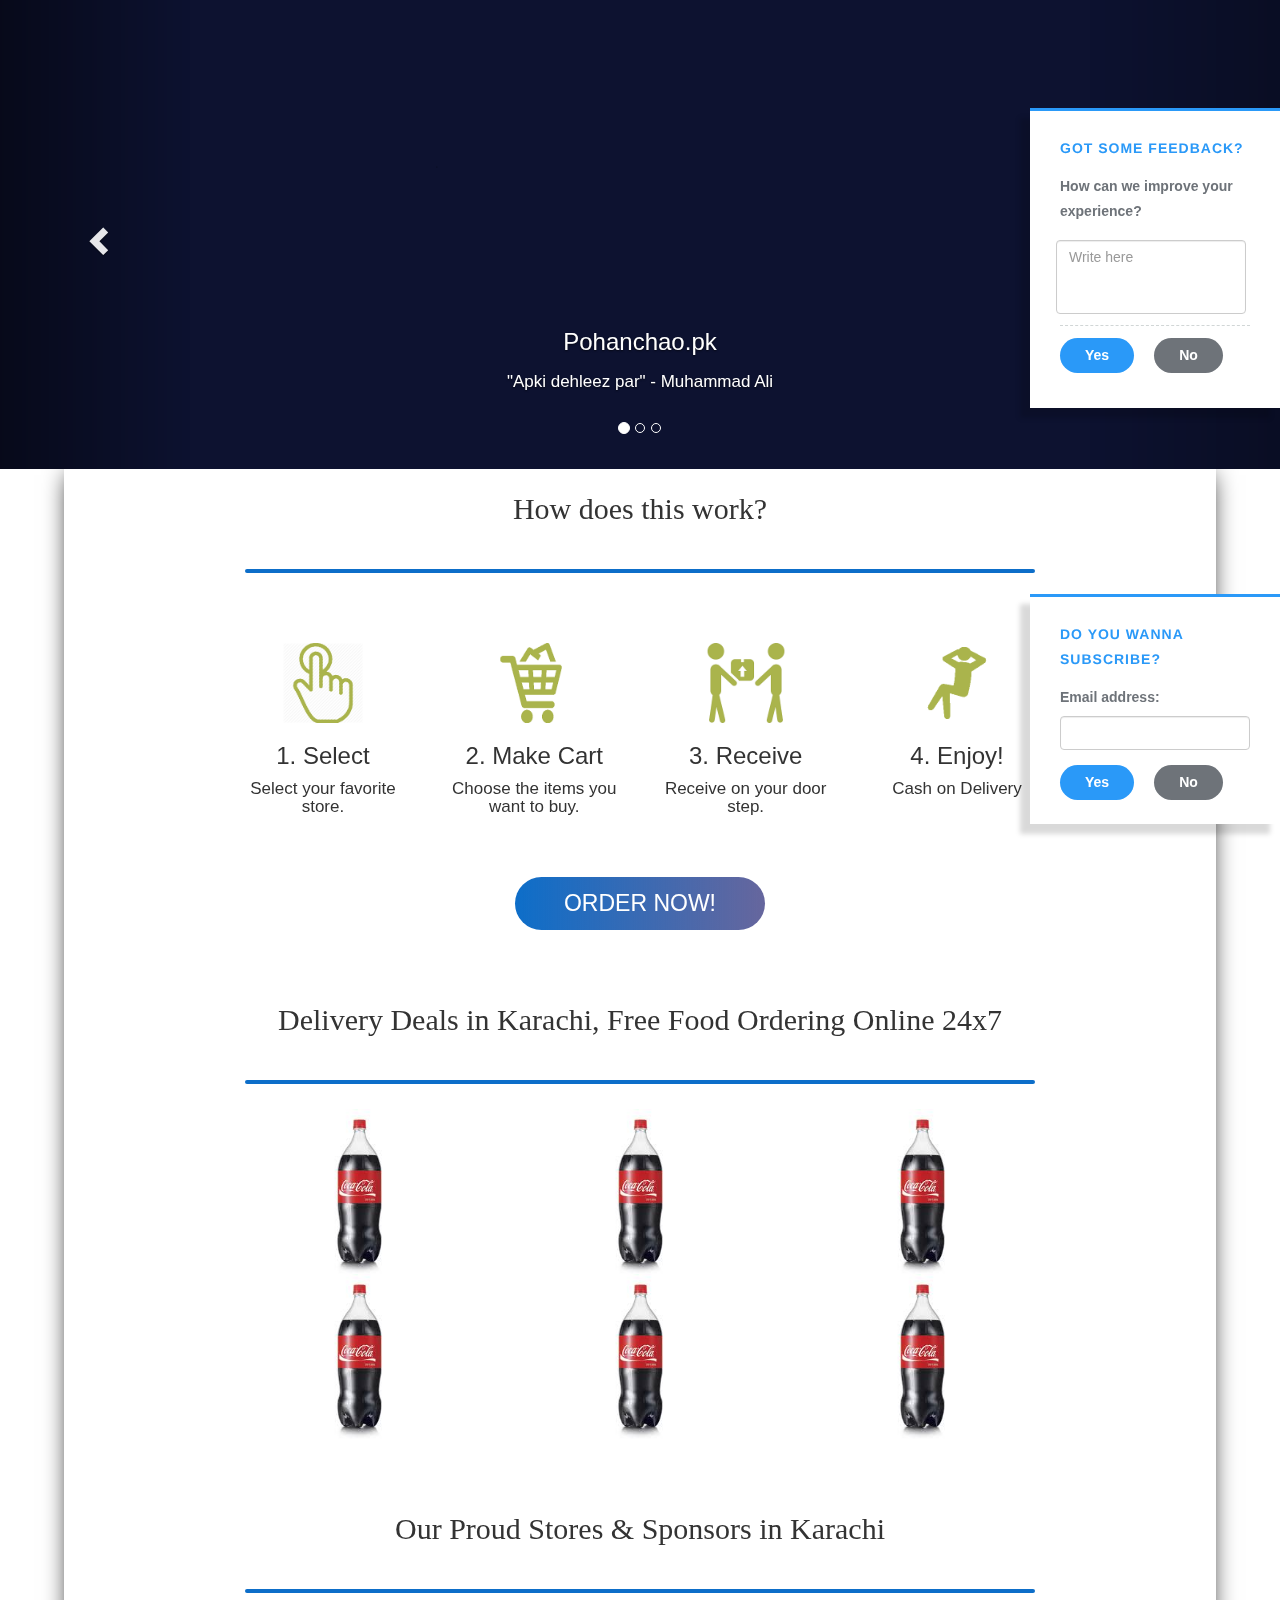
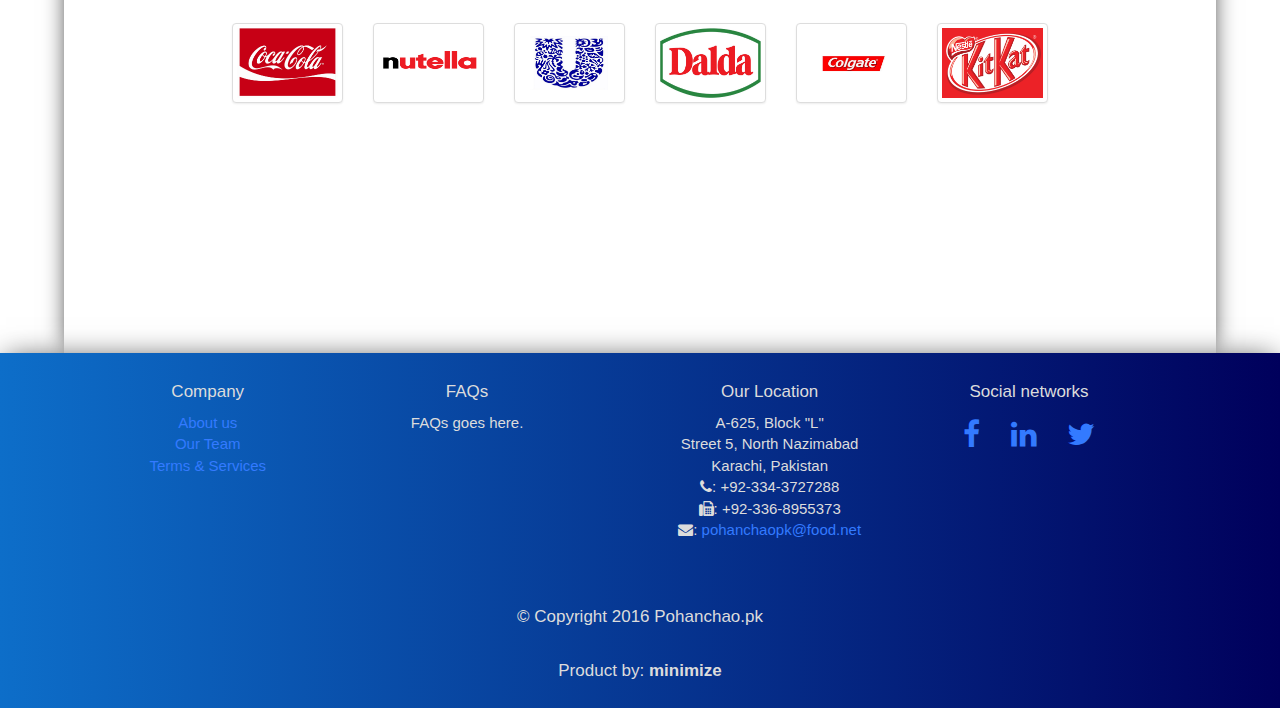
==== commit bb988dfe: "Regex script left to be added in sign-up form" ====
--- a/www/index.html
+++ b/www/index.html
@@ -21,6 +21,8 @@
     <link rel="stylesheet" href="styles/feedback.css" type="text/css">
     <link rel="stylesheet" href="styles/sign-in.css" type="text/css">
     <link rel="stylesheet" href="styles/deals.css" type="text/css">
+    <link rel="stylesheet" href="styles/sign-up.css" type="text/css"> 
+    
     <!-- HTML5 Shim and Respond.js IE8 support of HTML5 elements and media queries -->
     <!-- WARNING: Respond.js doesn't work if you view the page via file:// -->
     <!--[if lt IE 9]>
@@ -43,7 +45,7 @@
     <div class="rowHeader">
         <!-- <a class="logo" href="#">Pohanchao.pk</a> -->
         <div class="logo">Pohanchao.pk </div>
-        <a href="#"><img src="images/logo.png" style="height: 40px; width: 30px; margin-top:-5px" alt="logo"></a>
+        <a href="index.html"><img src="images/logo.png" class="logoHeader" alt="logo"></a>
         <div class="mobile-toggle">
             <span></span>
             <span></span>
@@ -52,7 +54,7 @@
 
         <nav>
             <ul>
-                <li><a href="#"><h5><b>Sign Up</b>  <i class="fa fa-user-plus" aria-hidden="true"></i></h5></a></li>
+                <li id="sign-up"><a href="#"><h5><b>Sign Up</b>  <i class="fa fa-user-plus" aria-hidden="true"></i></h5></a></li>
                 <li id="sign-in"><a href="#" data-toggle="modal" data-target="#login-modal"><h5><b>Sign In</b>  <i class="fa fa-user" aria-hidden="true"></i></h5></a></li>
                 <li><a href="#"><h5><b>Guest?</b>   <i class="fa fa-users" aria-hidden="true"></i></h5></a></li>
                 <li><a href=".sec04">
@@ -62,32 +64,33 @@
 
     </div> <!-- / row -->
 
-    </header>
-    
-    <!--
-    <div class="hero">
-
-        <h1><span>Welcome To</span><br>POHANCHAO.PK</h1>
-        
-        <hr>
-
-        <div class="mouse">
-            <span></span>
-        </div>
-
-    </div>
-    -->
-    <div class="sign-in-modal">
-        
-        
-    </div>
-    
-   <div id="carousel-example" class="carousel slide" data-ride="carousel">
-  <ol class="carousel-indicators">
-    <li data-target="#carousel-example" data-slide-to="0" class="active"></li>
-    <li data-target="#carousel-example" data-slide-to="1"></li>
-    <li data-target="#carousel-example" data-slide-to="2"></li>
-  </ol>
+    </header><!-- EO - Header -->
+    
+    <!-- Sign in Modal -->
+    <div class="modal fade" id="login-modal" tabindex="-1" role="dialog" aria-labelledby="myModalLabel" aria-hidden="true">
+        <div class="modal-dialog">
+            <div class="loginmodal-container">
+                        <h1>Login to Your Account</h1><br>
+                      <form>
+                        <input type="text" name="user" placeholder="Username">
+                        <input type="password" name="pass" placeholder="Password">
+                        <input type="submit" name="login" class="login loginmodal-submit" value="Login">
+                      </form>
+
+                <div class="login-help">
+                        <a href="#">Register</a> - <a href="#">Forgot Password</a> - <a href="#">Guest?</a>
+                </div>
+            </div>
+        </div>
+    </div> <!-- EO - Sign in Modal-->
+    
+    <!-- Slider/Carousel -->
+    <div id="carousel-example" class="carousel slide" data-ride="carousel">
+      <ol class="carousel-indicators">
+        <li data-target="#carousel-example" data-slide-to="0" class="active"></li>
+        <li data-target="#carousel-example" data-slide-to="1"></li>
+        <li data-target="#carousel-example" data-slide-to="2"></li>
+      </ol>
 
   <div class="carousel-inner">
     <div class="item active">
@@ -119,154 +122,23 @@
   <a class="right carousel-control" href="#carousel-example" data-slide="next">
     <span class="glyphicon glyphicon-chevron-right"></span>
   </a>
-</div>
+</div><!-- EO - Slider/Carousel -->
    
+    <!-- Content -->
     <div class="container containerCustom">
-       
-         <div class="row">
-          <div class="row">
-              <h1 class="sec01 headings">How does this work?</h1>
-              <hr>
-              <div class="row snippet">
-              
-              <div class="col-sm-3">
-                  <img src="images/snippets/Select.png" class="img-responsive" alt="">
-                  <h3 class="center">1. Select</h3>
-                  <h5 class="center">Select your favorite store.</h5>
-              </div>
-              <div class="col-sm-3">
-                  <img src="images/snippets/Make%20Cart.png" class="img-responsive" alt="">
-                  <h3 class="center">2. Make Cart</h3>
-                  <h5 class="center">Choose the items you want to buy.</h5>
-              </div>
-              <div class="col-sm-3">
-                  <img src="images/snippets/Receive.png" class="img-responsive" alt="">
-                  <h3 class="center">3. Receive</h3>
-                  <h5 class="center">Receive on your door step.</h5>
-              </div>
-              <div class="col-sm-3">
-                  <img src="images/snippets/Enjoy!.png" class="img-responsive" alt="">
-                  <h3 class="center">4. Enjoy!</h3>
-                  <h5 class="center">Cash on Delivery</h5>
-              </div>
-                  
-              </div>
-              
-              <div class="snippet-button center">
-                  <button id="order">ORDER NOW!</button>
-              </div>
-              
-              
-          </div>
-       
-         </div>
-       
-         <!-- DELIVERY DEALS -->
-         <div class="row">
-          <div class="row">
-              <h1 class="sec02 headings">Delivery Deals in Karachi, Free Food Ordering Online 24x7</h1>
-              <hr>
-              <div class="row" style="margin-top:25px">
-                  
-                  <div class="col-lg-4 col-md-4 col-sm-6 col-xs-12 center">
-                    <div class="hovereffect">
-                        <img class="img-responsive" src="images/deals-imgs/coke-deal.jpg" alt="">
-                        <div class="overlay">
-                           <h2>Flat 20% OFF</h2>
-                           <a class="info" href="#">GET IT NOW</a>
-                        </div>
-                    </div>
-                  </div>
-                  <div class="col-lg-4 col-md-4 col-sm-6 col-xs-12">
-                    <div class="hovereffect">
-                        <img class="img-responsive" src="images/deals-imgs/coke-deal.jpg" alt="">
-                        <div class="overlay">
-                           <h2>Flat 20% OFF</h2>
-                           <a class="info" href="#">GET IT NOW</a>
-                        </div>
-                    </div>
-                  </div>
-                  <div class="col-lg-4 col-md-4 col-sm-6 col-xs-12">
-                    <div class="hovereffect">
-                        <img class="img-responsive" src="images/deals-imgs/coke-deal.jpg" alt="">
-                        <div class="overlay">
-                           <h2>Flat 20% OFF</h2>
-                           <a class="info" href="#">GET IT NOW</a>
-                        </div>
-                    </div>
-                  </div>
-                  <div class="col-lg-4 col-md-4 col-sm-6 col-xs-12">
-                    <div class="hovereffect">
-                        <img class="img-responsive" src="images/deals-imgs/coke-deal.jpg" alt="">
-                        <div class="overlay">
-                           <h2>Flat 20% OFF</h2>
-                           <a class="info" href="#">GET IT NOW</a>
-                        </div>
-                    </div>
-                  </div>
-                  <div class="col-lg-4 col-md-4 col-sm-6 col-xs-12">
-                    <div class="hovereffect">
-                        <img class="img-responsive" src="images/deals-imgs/coke-deal.jpg" alt="">
-                        <div class="overlay">
-                           <h2>Flat 20% OFF</h2>
-                           <a class="info" href="#">GET IT NOW</a>
-                        </div>
-                    </div>
-                  </div>
-                  <div class="col-lg-4 col-md-4 col-sm-6 col-xs-12">
-                    <div class="hovereffect">
-                        <img class="img-responsive" src="images/deals-imgs/coke-deal.jpg" alt="">
-                        <div class="overlay">
-                           <h2>Flat 20% OFF</h2>
-                           <a class="info" href="#">GET IT NOW</a>
-                        </div>
-                    </div>
-                  </div>
-              </div>
-          </div>
-         </div> <!-- EO - DELIVERY DEALS -->
-         
-         <!-- SPONSOR/STORES LIST -->
-         <div class="row">
-             <div class="row content">
-               <h1 class="sec01 headings">Our Proud Stores & Sponsors in Karachi</h1>
-               <hr>
-               <div class="sponsor">
-                    <div class="row">
-                        <div class="col-sm-2 col-xs-4 grow">
-                                <img src="images/Coca_cola_logo-2.jpg" class="img-thumbnail" alt="">
-                        </div>
-                        <div class="col-sm-2 col-xs-4 grow">
-                                <img src="images/Nutella-Logo.png" class="img-thumbnail" alt="">
-                        </div>
-                        <div class="col-sm-2 col-xs-4 grow">
-                                <img src="images/unilever-logo.jpg" class="img-thumbnail" alt="">
-                        </div>
-                
-                        <div class="col-sm-2 col-xs-4 grow">
-                                <img src="images/Dalda-logo-jpg.jpg" class="img-thumbnail" alt="">
-                        </div>
-                        <div class="col-sm-2 col-xs-4 grow">
-                                <img src="images/colgate-logo.jpg" class="img-thumbnail" alt="">
-                        </div>
-                        <div class="col-sm-2 col-xs-4 grow">
-                                <img src="images/KitKat_logo.svg.png" class="img-thumbnail" alt="">
-                        </div>    
-                   </div>
-               </div>
-               
-            </div>
-        </div> <!-- EO - SPONSOR/STORES LIST -->
-    </div>
-    
-    
-    
+        <div id="contentTemplate">
+        </div>
+    </div> <!-- EO - Content -->
+
     <!-- FEEDBACK FORM -->
     <div class="usrp-fb-2 is-expanded">            
 
           <div class="usrp-fb-state-expanded">
               <div class="usrp-fb-title">GOT SOME FEEDBACK?</div>
-              How can we improve your experience? We’d love to hear it if you have some great ideas or general feedback for us!
+              <div class="form-group">
+                  <label for="comment">How can we improve your experience? <i class="fa font-feedback" aria-hidden="true"></i></label>
+                  <textarea class="form-control textareaInput" rows="3" id="comment" placeholder="Write here"></textarea>
+              </div>
               <div class="usrp-fb-divider"></div>
               <div class="usrp-fb-btn usrp-fb-btn-yes">Yes</div>
               <div class="usrp-fb-btn">No</div>
@@ -274,7 +146,11 @@
 
           
           <div class="usrp-fb-state-collapsed">
-              <div class="usrp-fb-title">FEEDBACK</div>
+              <div class="usrp-fb-title" style="
+                        margin-bottom: 5px;
+                        margin-top: -18px;
+                        padding-bottom: 8px;"
+                        >FEEDBACK</div>
           </div>
     </div> <!-- EO FEEDBACK FORM -->
     
@@ -283,15 +159,28 @@
         <div class="usrp-sb-state-expanded">
               <div class="usrp-sb-title">DO YOU WANNA SUBSCRIBE?</div>
     
+              <div class="form-group">
+                <label for="email">Email address: <i class="fa font-feedback" aria-hidden="true"></i></label>
+                <input type="email" class="form-control emailSubscribe">
+              </div>
+             
               <div class="usrp-sb-btn usrp-sb-btn-yes">Yes</div>
               <div class="usrp-sb-btn">No</div>
         </div>
        
         <div class="usrp-sb-state-collapsed">
-            <div class="usrp-sb-title" style="margin-bottom:5px; margin-top: -10px;">SUBSCRIBE</div>
+            <div class="usrp-sb-title" style="
+                        margin-bottom: 5px;
+                        margin-top: -24px;
+                        padding-bottom: 13px;"
+                        >
+                        SUBSCRIBE
+                        </div>
         </div>
     </div><!-- EO SUBSCRIBE -->
     
+    
+    <!-- Footer -->
     <footer class="row-footer">
            <div class="sec04">
            
@@ -348,7 +237,7 @@
             </div>
             
             </div>
-    </footer>
+    </footer> <!-- EO - Footer -->
 
     <!-- jQuery -->
     <script src="bower_components/jquery/dist/jquery.min.js"></script>
--- a/www/styles/mystyles.css
+++ b/www/styles/mystyles.css
@@ -9,7 +9,7 @@
 .main_h {
   position: fixed;
   top: 0px;
-  max-height: 70px;
+  max-height: 63px;
   z-index: 999;
   width: 100%;
   padding-top: 17px;
@@ -64,7 +64,7 @@
   float: right;
 }
 nav ul li h5 {
-    font-size: 16px;
+    font-size: 13px;
 }
 nav ul li a {
     color: gainsboro;
@@ -126,7 +126,11 @@
 * {
   box-sizing: border-box;
 }
-
+textarea {
+    resize: none;
+    margin-top: 10px;
+    margin-left: -4px;
+}
 body {
   background: white;
   font-family: "Cardo", serif;
@@ -142,7 +146,7 @@
     padding-top: 20px;
     box-shadow: 0px 0px 28px -6px rgba(0,0,0,0.75);
     background: linear-gradient(to right, rgba(13,110,201,1) 0%, rgba(0,0,92,1) 100%);
-    font-size: 18px;
+    font-size: 15px;
 }
 footer a {
     color: #337AFF;
@@ -161,7 +165,7 @@
   text-decoration: none;
 }
 h5 {
-    font-size: 20px;
+    font-size: 17px;
 }
 h1 {
   font-size: 30px;
@@ -260,7 +264,7 @@
 }
 .snippet img {
     margin: 0 auto;
-    height: 90px;
+    height: 80px;
 }
 .feedbackBtn {
     border-radius: 50%;
@@ -290,7 +294,7 @@
     padding-bottom:10px; 
 }
 .large {
-    font-size: 40px; 
+    font-size: 30px; 
     transition: 0.4s;
     color: #337AFF;
 }
@@ -312,12 +316,12 @@
     position: relative;
     background: linear-gradient(to right, rgba(13,110,201,1) 0%, rgba(0,0,92,0.6) 100%);
     border: none;
-    font-size: 28px;
+    font-size: 23px;
     color: #FFFFFF;
-    padding: 20px;
-    width: 300px;
+    padding: 10px;
+    width: 250px;
     text-align: center;
-    -webkit-transition-duration: 0.4s; /* Safari browswer only*/
+    -webkit-transition-duration: 0.4s;
     transition-duration: 0.4s;
     text-decoration: none;
     overflow: hidden;
@@ -342,6 +346,11 @@
     opacity: 1;
     transition: 0s
 }
+.logoHeader {
+    height: 40px; 
+    width: 30px; 
+    margin-top:-5px;
+}
 
 /** All animations goes here! **/
 
--- a/www/styles/feedback.css
+++ b/www/styles/feedback.css
@@ -1,10 +1,21 @@
 /* Base styles */
+.usrp-sb-2 .usrp-sb-title {
+    margin-bottom: 12px;
+}
+.font-warning {
+    color: red;
+    display:none;
+}
+.font-check {
+    color:green;
+    display:none;
+}
 .usrp-fb-2 {
   top: 12%;
   right: 0;  
 }
 .usrp-sb-2 {
-  top: 55%;
+  top: 66%;
   right: 0;
 }
 
@@ -48,9 +59,10 @@
 
 /* Divider */
 .usrp-fb-2 .usrp-fb-divider,.usrp-sb-2 .usrp-sb-divider {
-  height: 20px;
-  margin-bottom: 25px;
-  border-bottom: 1px dashed #d1d6d6;
+    height: 20px;
+    border-bottom: 1px dashed #d1d6d6;
+    margin-top: -23px;
+    margin-bottom:12px;
 }
 
 /* Buttons */
@@ -99,7 +111,7 @@
 }
 .usrp-sb-2.is-expanded {
     width: 250px;
-    height: 188px;
+    height: 230px;
 }
 .usrp-fb-2.is-expanded,.usrp-sb-2.is-expanded {
   
@@ -130,13 +142,13 @@
 }
 
 .usrp-fb-2 .usrp-fb-state-expanded .usrp-fb-title,.usrp-sb-2 .usrp-sb-state-expanded .usrp-sb-title {
-  margin-bottom: 20px;
+  margin-bottom: 13px;
 }
 
 /* Collapsed */
 .usrp-fb-2:not(.is-expanded),.usrp-sb-2:not(.is-expanded)  {
-  width: 50px;
-  height: 130px;
+  width: 37px;
+  height: 127px;
   cursor: pointer;
 }
 
--- a/www/styles/sign-in.css
+++ b/www/styles/sign-in.css
@@ -26,7 +26,7 @@
   position: relative;
 }
 
-.loginmodal-container input[type=text], input[type=password] {
+.loginmodal-container input[type=text], .loginmodal-container input[type=password] {
   height: 44px;
   font-size: 16px;
   width: 100%;
@@ -41,7 +41,7 @@
   -moz-box-sizing: border-box;
 }
 
-.loginmodal-container input[type=text]:hover, input[type=password]:hover {
+.loginmodal-container input[type=text]:hover, .loginmodal-container input[type=password]:hover {
   border: 1px solid #b9b9b9;
   border-top: 1px solid #a0a0a0;
   -moz-box-shadow: inset 0 1px 2px rgba(0,0,0,0.1);
--- a/www/styles/deals.css
+++ b/www/styles/deals.css
@@ -26,6 +26,7 @@
 position:relative;
 -webkit-transition:all .4s linear;
 transition:all .4s linear;
+height: 165px;
 }
 
 .hovereffect h2 {
@@ -54,7 +55,7 @@
 filter:alpha(opacity=0);
 -webkit-transition:all .2s ease-in-out;
 transition:all .2s ease-in-out;
-margin:50px 0 0;
+margin:25px 0 0;
 padding:7px 14px;
 }
 
--- a/www/styles/sign-up.css
+++ b/www/styles/sign-up.css
@@ -0,0 +1,76 @@
+/*setting the font and the backgroud color. change it to what you want*/
+
+body {
+  background: white; /* fallback for old browsers */
+  font-family: "Roboto", sans-serif;   
+}
+
+/* Main container */
+/*change the width to whatever you want*/
+.containerSignup {
+  width: 400px;
+  padding: 5% 0 0;
+  margin: auto;
+}
+.containerSignup h2 i {
+    color: #337AFF;
+} 
+
+.form {
+  position: relative;
+  background-color: #fff;
+  width: 400px;
+  margin: 0 auto 400px;
+  padding: 45px;
+  text-align: center;
+  box-shadow: 0 0 20px 0 rgba(0, 0, 0, 0.6), 0 5px 5px 0 rgba(0, 0, 0, 0.24);
+}
+
+.main-text {
+  font-weight: 100;
+  color: #333;
+}
+
+/*styling the inputs*/
+.form input {
+  width: 100%;
+  height: auto;
+  margin: 0 0 15px;
+  padding: 15px;
+  outline: 0;
+  border:none;
+  border-bottom: 1px solid #337AFF;
+  font-family: "Roboto", sans-serif;
+  box-sizing: border-box;
+  font-size: 14px;
+}
+
+/*giving the submit button some awsome styles*/
+.form button {
+  font-family: "Roboto", sans-serif;
+  text-transform: uppercase;
+  outline: 0;
+  background: linear-gradient(to right, rgba(13,110,201,1) 0%, rgba(0,0,92,0.6) 100%);
+  width: 100%;
+  border: 0;
+  padding: 15px;
+  color: #FFFFFF;
+  font-size: 14px;
+  -webkit-transition: all 0.3 ease;
+  transition: all 0.3 ease;
+  cursor: pointer;
+  transition: 0.4s;
+}
+
+/*chaning the styles from the button if you hover over it*/
+.form button:hover,.form button:active,.form button:focus {
+  opacity: 0.9;
+  color: white;
+  box-shadow: 0px 0px 11px 0px rgba(0,0,0,0.75);
+}
+
+/*message link*/
+.form .message a {
+  color: #337AFF;
+  text-decoration: none;
+}